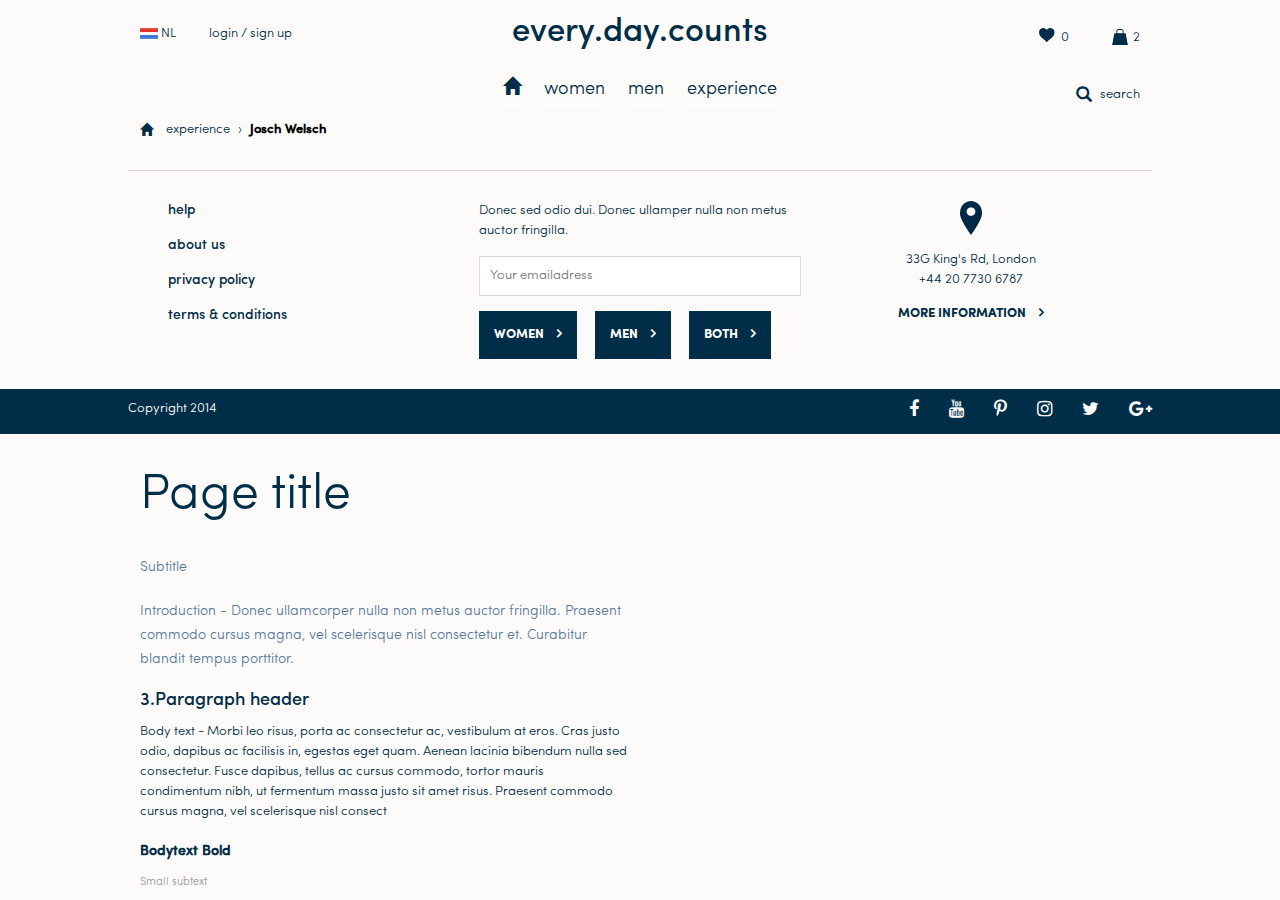
==== index_styleguide.html @ 05bfcff6 "Front End Test" ====
<!DOCTYPE html>
<html lang="en" class="js csstransforms3d">
  <head>
    <meta charset="utf-8">
    <title>Front End Test - Style Guide</title>
    <meta name="description" content="">
    <meta name="keywords" content="">
    <meta name="robots" content="index, follow">
    <meta name="revisit-after" content="1 day">
    <meta name="language" content="sr">
    <meta name="generator" content="N/A">
    <meta property="og:title" content="" />
    <meta property="og:type" content="" />
    <meta property="og:url" content="" />
    <meta property="og:image" content="" />
    <meta property="og:description" content="" />
    <meta name="viewport" content="width=device-width, initial-scale=1.0, maximum-scale=1">
    <link rel="shortcut icon" href="images/favicon.ico" type="image/x-icon">
    <link rel="icon" href="images/favicon.ico" type="image/x-icon">
    <link href="https://maxcdn.bootstrapcdn.com/bootstrap/3.3.6/css/bootstrap.min.css" rel="stylesheet">
    <link rel="stylesheet" href="//maxcdn.bootstrapcdn.com/font-awesome/4.3.0/css/font-awesome.min.css">
    <link href="css/main.css" rel="stylesheet">
    <script src="js/lib/modernizr.custom.js"></script>
    
  </head>
  <body class="styleguide">
  <div id="st-container" class="st-container st-effect-3">
    <div class="st-pusher" id="st-trigger-effects">
      <button class="navbar-toggle collapsed"  data-effect="st-effect-3">
          <span class="icon-bar"></span>
          <span class="icon-bar"></span>
          <span class="icon-bar"></span>
      </button>
       <nav class="st-menu st-effect-3" id="menu-3">
           <div class="menu-search">
               <a href="#"><span class="glyphicon glyphicon-search"></span> search</a>
           </div>
            
            <ul>
                <li><a href="#">home</a></li>
                <li>
                    <a href="#">women <i class="fa fa-angle-down fa-times pull-right"></i></a>
                    <div class="submenu">
                        <ul>
                            <li>
                                <a href="#">all clothing</a>
                            </li>
                            <li>
                                <a href="#">accessoires</a>
                            </li>
                            <li>
                                <a href="#">basics</a>
                            </li>
                            <li>
                                <a href="#">dresses</a>
                            </li>
                            <li>
                                <a href="#">jackets</a>
                            </li>
                            <li>
                                <a href="#">jeans</a>
                            </li>
                            <li>
                                <a href="#">pants</a>
                            </li>
                            <li>
                                <a href="#">shirts</a>
                            </li>
                            <li>
                                <a href="#">skirts</a>
                            </li>
                            <li>
                                <a href="#">sweaters</a>
                            </li>
                        </ul>
                    </div>
                </li>
                <li>
                    <a href="#">men <i class="fa fa-angle-down fa-times pull-right"></i></a>
                    <div class="submenu">
                        <ul>
                            <li>
                                <a href="#">all clothing</a>
                            </li>
                            <li>
                                <a href="#">accessoires</a>
                            </li>
                            <li>
                                <a href="#">basics</a>
                            </li>
                            <li>
                                <a href="#">dresses</a>
                            </li>
                            <li>
                                <a href="#">jackets</a>
                            </li>
                            <li>
                                <a href="#">jeans</a>
                            </li>
                            <li>
                                <a href="#">pants</a>
                            </li>
                            <li>
                                <a href="#">shirts</a>
                            </li>
                            <li>
                                <a href="#">skirts</a>
                            </li>
                            <li>
                                <a href="#">sweaters</a>
                            </li>
                        </ul>
                    </div>
                </li>
                <li><a href="#">experience</a></li>
                <li><a href="#"><span class="glyphicon glyphicon-user"></span> login / sign up</a></li>
                <li><a href="#"><span><img src="img/NL_base.png" alt=""></span> Nederland</a></li>
                <li><a href="#"><span class="glyphicon glyphicon-heart"></span> wishlist: 0</a></li>
                <li><a href="#">help</a></li>
                <li><a href="#">about us</a></li>
                <li><a href="#">privacy policy</a></li>
                <li><a href="#">terms & conditions</a></li>
            </ul>
        </nav>
        <div class="st-content">
            <div class="st-content-inner">
                <div class="container">
                   <header>
                       <div class="row">
                           <div class="col-md-4">
                               <div class="language">
                                   <img src="img/NL_base.png" alt="">
                                   NL

                                   <a href="#" class="login">
                                       login / sign up
                                   </a>
                               </div>

                           </div>
                           <div class="col-md-4">
                               <div class="date">
                                   every.day.counts
                               </div>
                               <nav class="small-menu">
                                   <ul>
                                       <li>
                                           <a href="#"><span class="glyphicon glyphicon-home"></span></a>
                                       </li>
                                       <li><a href="#">women</a></li>
                                       <li><a href="#">men</a></li>
                                       <li><a href="#">experience</a></li>
                                   </ul>
                               </nav>
                           </div>
                           <div class="col-md-4">
                                <div class="favourites">
                                    <a href="#" class="heart">
                                    <svg xmlns="http://www.w3.org/2000/svg" xmlns:xlink="http://www.w3.org/1999/xlink" preserveAspectRatio="xMidYMid" width="16" height="16" viewBox="0 0 16 16">
              <defs>

              </defs>
              <path d="M11.185,-0.010 C9.708,-0.010 8.446,1.084 7.752,1.838 C7.058,1.084 5.799,-0.010 4.322,-0.010 C1.777,-0.010 0.000,1.833 0.000,4.469 C0.000,7.374 2.207,9.252 4.342,11.068 C5.350,11.927 6.393,12.814 7.193,13.798 C7.328,13.962 7.525,14.057 7.732,14.057 L7.773,14.057 C7.981,14.057 8.177,13.962 8.311,13.798 C9.112,12.814 10.155,11.927 11.163,11.069 C13.299,9.253 15.507,7.375 15.507,4.469 C15.507,1.833 13.729,-0.010 11.185,-0.010 Z" class="cls-1"/>
            </svg>
                                    <span>0</span></a>
                                    <a href="#" class="shopping-bag">2</a>
                                    <div class="search">
                                        <a href="#"><span class="glyphicon glyphicon-search"></span> search</a>

                                    </div>
                                </div>

                           </div>
                       </div>
                   </header>
                   <section class="breadcrumb">
                        <a href="#"><span class="glyphicon glyphicon-home"></span></a>
                        <a href="#">experience</a> › <span class="bold">Josch Welsch</span>
                   </section>
                    
                </div>
                <footer>
        
         <div class="container">
             <div class="footer-content">
              <div class="row">
                   <div class="col-md-4">
                        <ul class="footer-links">
                            <li><a href="#">help</a></li>
                            <li><a href="#">about us</a></li>
                            <li><a href="#">privacy policy</a></li>
                            <li><a href="#">terms & conditions</a></li>
                        </ul>
                   </div>
                   <div class="col-md-4">
                        <p>
                            Donec sed odio dui. Donec ullamper nulla 
    non metus auctor fringilla. 
                        </p>
                        <input type="text" class="newsletter" placeholder="Your emailadress">
                        <a href="#" class="btn-blue">women <i class="fa fa-angle-right" aria-hidden="true"></i></a>
                        <a href="#" class="btn-blue">men <i class="fa fa-angle-right" aria-hidden="true"></i></a>
                        <a href="#" class="btn-blue">both <i class="fa fa-angle-right" aria-hidden="true"></i></a>
                   </div>
                   <div class="col-md-4">
                       <div class="address align-center">
                           <img src="img/pin-icon.png" alt="">

                        <p>
                            33G King's Rd, London <br />
    +44 20 7730 6787
                        </p>
                        <a href="#" class="bold-link">
                            more information <i class="fa fa-angle-right" aria-hidden="true"></i>
                        </a>
                        </div>
                   </div>
                  </div>
              </div>
          </div>
          <div class="footer-bottom">
              <div class="container">
                  <div class="footer-bottom-content ">
                     <p class="pull-left">Copyright 2014</p>
                      <ul class="pull-right clearfix">
                          <li><a href="#"><i class="fa fa-facebook" aria-hidden="true"></i></a></li>
                          <li><a href="#"><i class="fa fa-youtube" aria-hidden="true"></i></a></li>
                          <li><a href="#"><i class="fa fa-pinterest-p" aria-hidden="true"></i></a></li>
                          <li><a href="#"><i class="fa fa-instagram" aria-hidden="true"></i></a></li>
                          <li><a href="#"><i class="fa fa-twitter" aria-hidden="true"></i></a></li>
                          <li><a href="#"><i class="fa fa-google-plus"></i></a></li>
                      </ul>
                  </div>
              </div>
          </div>
       </footer>
           <main role="main">
               <div class="container">
                   <section class="main-content" style="width:50%">
                        <h1>Page title</h1>
                        <h2>Subtitle</h2>
                        <h2>
                            Introduction - Donec ullamcorper nulla non metus auctor fringilla. Praesent commodo cursus magna, vel scelerisque nisl consectetur et. Curabitur blandit tempus porttitor. 
                        </h2>
                        <h3>
                            3.Paragraph header
                        </h3>
                        <p>
                            Body text - Morbi leo risus, porta ac consectetur ac, vestibulum at eros. Cras justo odio, dapibus ac facilisis in, egestas eget quam. Aenean lacinia bibendum nulla sed consectetur. Fusce dapibus, tellus ac cursus commodo, tortor mauris condimentum nibh, ut fermentum massa justo sit amet risus. Praesent commodo cursus magna, vel scelerisque nisl consect <br /> <br />
                            <span><strong>Bodytext Bold</strong></span>
                        </p>
                        
                        <p>
                            <span class="small">
                                Small subtext
                            </span>
                        </p>
                    </section>
                    <section class="big-image">
                        <img src="img/Mail-bijlage.png" class="img-responsive" alt="">
                        <a href="#" class="prev"><i class="fa fa-angle-left" aria-hidden="true"></i></a>
                        <a href="#" class="next"><i class="fa fa-angle-right" aria-hidden="true"></i></a>
                    </section>
                    <section class="twoimages clearfix">
                        <a href="#" class="image-box woman">
                            shop woman
                        </a>
                        <a href="#" class="image-box man">
                             shop man
                        </a>
                        <div class="clear"></div>
                    </section>
                    <section class="inputs" style="width:50%;">
                        <div class="field-box">
                            <label for="">Textfield</label>
                            <input type="text" placeholder="">
                        </div>
                         <div class="field-box">
                            <label for="">Error message</label>
                            <input type="text" class="error" placeholder="Input">
                            <span class="error-msg">Error message</span>
                        </div>
                         <div class="field-box">
                            <div class="dropdown-select">
                                <a href="#">
                                    The Netherlands 
                                    <i class="fa fa-angle-down fa-times pull-right"></i>
                                </a>
                                <ul class="dropdown-menu-select">
                                    <li><a href="#">option 1</a></li>
                                    <li><a href="#">option 2</a></li>
                                    <li><a href="#">option 3</a></li>
                                    <li><a href="#">option 4</a></li>
                                </ul>
                            </div>
                        </div>
                        <div class="field-box">
                            <button type="button" class="btn-blue">Button <i class="fa fa-angle-right" aria-hidden="true"></i></a>
                        </div>
                        
                        <div class="field-box">
                            <button type="button" class="btn-blue add-to"><img src="img/shopping-bag-icon-white.png" alt=""> add to bag <i class="fa fa-angle-right" aria-hidden="true"></i></a>
                        </div>
                        
                        <div class="field-box">
                            <button type="button" class="btn-blue add-to"><img src="img/shopping-bag-icon-white.png" alt=""> add to bag <i class="fa fa-angle-right" aria-hidden="true"></i></a>
                        </div>
                        
                        <div class="field-box">
                            <a href="#" class="btn-light">
                                <i class="fa fa-heart" aria-hidden="true"></i>
                            </a>
                            <a href="#" class="btn-light">
                               <i class="fa fa-share-alt" aria-hidden="true"></i>
                            </a>
                        </div>
                        
                         <div class="field-box">
                            <button class="bold-link">
                               button <i class="fa fa-angle-right" aria-hidden="true"></i>
                            </button>
                          
                        </div>
                        <div class="field-box">
                            <button class="text-button">text button</button>
                          
                        </div>
                        
                        <div class="field-box">
                            <div class="dropdown-select-slide">
                                <a href="#">
                                    The Netherlands 
                                    <i class="fa fa-angle-down fa-times"></i>
                                </a>
                                <ul class="dropdown-menu-select">
                                    <li><a href="#">option 1</a></li>
                                    <li><a href="#">option 2</a></li>
                                    <li><a href="#">option 3</a></li>
                                    <li><a href="#">option 4</a></li>
                                </ul>
                            </div>
                        </div>
                        
                    </section>
                    
                    <section class="products">
                        <div class="">
                            <div class="col-md-3">
                                <div class="product">
                                    <figure>
                                        <a href="#">
                                        <center><img class="img-responsive" src="img/woman1.jpg" alt=""></center></a>
                                    </figure>
                                    <div class="title">
                                        <a href="#">White dress-shirt</a>
                                    </div>
                                    <div class="price">
                                        <a href="#">
                                            €30 <i class="fa fa-angle-right" aria-hidden="true"></i>
                                        </a>
                                    </div>
                                    <div class="dots">
                                        <a href="#" class="black"></a>
                                        <a href="#" class="blue"></a>
                                        <a href="#" class="green"></a>
                                        <a href="#">
                                            <span class="glyphicon glyphicon-plus"></span>
                                        </a>
                                    </div>
                                </div>
                            </div>
                            <div class="col-md-3">
                                <div class="product">
                                    <figure>
                                         <a href="#"><center><img class="img-responsive" src="img/woman2.jpg" alt=""></center></a>
                                    </figure>
                                    <div class="title">
                                         <a href="#">Jacket</a>
                                    </div>
                                    <div class="price">
                                       <span><del>€20</del></span>
                                        <a href="#" class="red-link">
                                             €10 <i class="fa fa-angle-right" aria-hidden="true"></i>
                                        </a>
                                    </div>
                                    <div class="dots">
                                        <a href="#" class="purple"></a>
                                        <a href="#" class="grey"></a>
                                    </div>
                                </div>
                            </div>
                            <div class="col-md-3">
                                <div class="product">
                                    <figure>
                                         <a href="#"><center><img src="img/woman3.jpg" class="img-responsive" alt=""></center></a>
                                    </figure>
                                    <div class="title">
                                        <a href="#"> Cashmere blazer</a>
                                    </div>
                                    <div class="price">
                                        <a href="#">
                                            €55.99
                                        </a>
                                    </div>
                                </div>
                            </div>
                            <div class="col-md-3">
                                <div class="product">
                                    <figure>
                                        <a href="#"> <center><img src="img/woman4.jpg" class="img-responsive" alt=""></center></a>
                                    </figure>
                                    <div class="title">
                                        <a href="#"> Grey shirt</a>
                                    </div>
                                    <div class="price">
                                        <a href="#">
                                            €15
                                        </a>
                                    </div>
                                    <div class="dots">
                                        <a href="#" class="border-dots">
                                            <span class="dark-grey-border"></span>
                                        </a>
                                        <a href="#" class="border-dots">
                                            <span class="dark-grey-border"></span>
                                        </a>
                                    </div>
                                </div>
                            </div>
                        </div>
                    </section>
                    
               </div>
           </main>
            </div>
        </div>
    </div>
  </div>
    <script src="https://ajax.googleapis.com/ajax/libs/jquery/2.1.4/jquery.min.js"></script>
    <script>window.jQuery || document.write('<script src="js/lib/jquery.min.js"><\/script>')</script>
    <script src="https://maxcdn.bootstrapcdn.com/bootstrap/3.3.6/js/bootstrap.min.js"></script>
    <script>window.jQuery || document.write('<script src="js/lib/bootstrap.min.js"><\/script>')</script>
    <script src="js/classie.js"></script>
    <script src="js/sidebarEffects.js"></script>
    <script src="js/main.js"></script>
  </body>
</html>
---- css/main.css ----
/*! normalize.css v3.0.3 | MIT License | github.com/necolas/normalize.css */html{font-family:sans-serif;-ms-text-size-adjust:100%;-webkit-text-size-adjust:100%}body{margin:0}article,aside,details,figcaption,figure,footer,header,hgroup,main,menu,nav,section,summary{display:block}audio,canvas,progress,video{display:inline-block;vertical-align:baseline}audio:not([controls]){display:none;height:0}[hidden],template{display:none}a{background-color:transparent}a:active,a:hover,a:focus{outline:0;text-decoration:none}abbr[title]{border-bottom:1px dotted}b,strong{font-weight:bold}dfn{font-style:italic}h1{font-size:2em;margin:0.67em 0}mark{background:#ff0;color:#000}small{font-size:80%}sub,sup{font-size:75%;line-height:0;position:relative;vertical-align:baseline}sup{top:-0.5em}sub{bottom:-0.25em}img{border:0}svg:not(:root){overflow:hidden}figure{margin:1em 40px}hr{box-sizing:content-box;height:0}pre{overflow:auto}code,kbd,pre,samp{font-family:monospace, monospace;font-size:1em}button,input,optgroup,select,textarea{color:inherit;font:inherit;margin:0}button{overflow:visible}button,select{text-transform:none}button,html input[type="button"],input[type="reset"],input[type="submit"]{-webkit-appearance:button;cursor:pointer}button[disabled],html input[disabled]{cursor:default}button::-moz-focus-inner,input::-moz-focus-inner{border:0;padding:0}input{line-height:normal}input[type="checkbox"],input[type="radio"]{box-sizing:border-box;padding:0}input[type="number"]::-webkit-inner-spin-button,input[type="number"]::-webkit-outer-spin-button{height:auto}input[type="search"]{-webkit-appearance:textfield;box-sizing:content-box}input[type="search"]::-webkit-search-cancel-button,input[type="search"]::-webkit-search-decoration{-webkit-appearance:none}fieldset{border:1px solid #c0c0c0;margin:0 2px;padding:0.35em 0.625em 0.75em}legend{border:0;padding:0}textarea{overflow:auto}optgroup{font-weight:bold}table{border-collapse:collapse;border-spacing:0}td,th{padding:0}ul,ol{list-style:none;margin:0;padding:0}.align-center{text-align:center}b,strong,.bold{font-weight:bold !important}.col-xs-1,.col-sm-1,.col-md-1,.col-lg-1,.col-xs-2,.col-sm-2,.col-md-2,.col-lg-2,.col-xs-3,.col-sm-3,.col-md-3,.col-lg-3,.col-xs-4,.col-sm-4,.col-md-4,.col-lg-4,.col-xs-5,.col-sm-5,.col-md-5,.col-lg-5,.col-xs-6,.col-sm-6,.col-md-6,.col-lg-6,.col-xs-7,.col-sm-7,.col-md-7,.col-lg-7,.col-xs-8,.col-sm-8,.col-md-8,.col-lg-8,.col-xs-9,.col-sm-9,.col-md-9,.col-lg-9,.col-xs-10,.col-sm-10,.col-md-10,.col-lg-10,.col-xs-11,.col-sm-11,.col-md-11,.col-lg-11,.col-xs-12,.col-sm-12,.col-md-12,.col-lg-12{padding-right:5px;padding-left:5px}.row{margin-left:-5px;margin-right:-5px}.block{display:block}input:focus,select:focus,textarea:focus,button:focus{outline:none}@font-face{font-family:'SofiaProRegular';font-weight:normal;src:url("../fonts/Mostardesign-SofiaProRegular.otf") format("opentype")}@font-face{font-family:'SofiaProBold';font-weight:bold;src:url("../fonts/Mostardesign-SofiaProBold.otf") format("opentype")}@font-face{font-family:'SofiaProLight';font-weight:300;src:url("../fonts/Mostardesign-SofiaProLight.otf") format("opentype")}@font-face{font-family:'SofiaProMedium';font-weight:500;src:url("../fonts/Mostardesign-SofiaProMedium.otf") format("opentype")}.btn-style,.btn-blue{background:#002d47;color:#fff;padding:15px;font-size:13px;text-transform:uppercase;font-family:"SofiaProBold";display:inline-block;-webkit-transition:all 0.2s ease;-moz-transition:all 0.2s ease;-o-transition:all 0.2s ease;transition:all 0.2s ease;border:none}.btn-style:hover,.btn-blue:hover,.btn-style:focus,.btn-blue:focus,.btn-style:active,.btn-blue:active{background-color:#001d2d;color:#fff;-webkit-transition:all 0.2s ease;-moz-transition:all 0.2s ease;-o-transition:all 0.2s ease;transition:all 0.2s ease}.btn-style i,.btn-blue i{font-weight:bold;font-size:14px;margin-left:10px}.btn-style img,.btn-blue img{position:relative;top:-2px;margin-right:10px}.red{color:#e6535d !important}.btn-light{width:50px;height:50px;text-align:center;line-height:50px;color:#fff;background:#58799d;display:inline-block;-webkit-transition:all 0.2s ease;-moz-transition:all 0.2s ease;-o-transition:all 0.2s ease;transition:all 0.2s ease}.btn-light:hover{background:#3d546e;-webkit-transition:all 0.2s ease;-moz-transition:all 0.2s ease;-o-transition:all 0.2s ease;transition:all 0.2s ease}.btn-light:hover i{color:#fff}.btn-light:active,.btn-light:focus{color:#8aa1bb}.btn-light:active i,.btn-light:focus i{color:#8aa1bb}.btn-light i{font-size:15px;color:#fff}.add-to{width:200px}.container{max-width:1024px;padding:0;width:100%}.bold-link{color:#002d47;font-size:13px;text-transform:uppercase;font-family:"SofiaProBold";display:inline-block;-webkit-transition:all 0.2s ease;-moz-transition:all 0.2s ease;-o-transition:all 0.2s ease;transition:all 0.2s ease;border:none;background:none}.bold-link:hover,.bold-link:focus,.bold-link:active{color:#001d2d;-webkit-transition:all 0.2s ease;-moz-transition:all 0.2s ease;-o-transition:all 0.2s ease;transition:all 0.2s ease}.bold-link:hover i,.bold-link:focus i,.bold-link:active i{color:#001d2d}.bold-link i{font-weight:bold;font-size:14px;margin-left:10px}.red-link{color:#e6535d;padding:15px;font-size:13px;text-transform:uppercase;font-family:"SofiaProBold";display:inline-block;-webkit-transition:all 0.2s ease;-moz-transition:all 0.2s ease;-o-transition:all 0.2s ease;transition:all 0.2s ease;border:none;background:none}.red-link:hover,.red-link:focus,.red-link:active{color:#e6535d;-webkit-transition:all 0.2s ease;-moz-transition:all 0.2s ease;-o-transition:all 0.2s ease;transition:all 0.2s ease}.red-link:hover i,.red-link:focus i,.red-link:active i{color:#001d2d}.red-link i{font-weight:bold;font-size:14px;margin-left:10px;color:#e6535d}.text-button{background:none;border:none;color:#999;font-family:"SofiaProMedium";border-bottom:1px solid #dddad6;padding:0;-webkit-transition:all 0.2s ease;-moz-transition:all 0.2s ease;-o-transition:all 0.2s ease;transition:all 0.2s ease}.text-button:hover,.text-button:focus,.text-button:active{color:#666;border-bottom:1px solid #b1b0af;-webkit-transition:all 0.2s ease;-moz-transition:all 0.2s ease;-o-transition:all 0.2s ease;transition:all 0.2s ease}.clear{clear:both}.btn-blue{margin-right:15px}.hover,header .language a:hover,header .favourites .heart:hover span,header .favourites .shopping-bag:hover span,header .favourites .search a:hover,.breadcrumb a:hover,footer .footer-content .footer-links li a:hover,.bold{color:#000;font-family:'SofiaProMedium'}label{font-family:'SofiaProMedium';color:#002d47;font-size:14px}input{height:40px;border:1px solid #dddad6;font-family:'SofiaProLight';display:block;width:100%;padding:0 10px;color:#002d47;font-size:13px}input:focus{border:1px solid #b6b6b6}input.error{border:1px solid #e6535d}.error-msg{color:#e6535d;margin-top:3px;display:inline-block}a{color:#002d47}a:hover{color:#000}a:hover span{color:#000}body{font-family:'SofiaProLight';color:#002d47;font-size:13px;background:#fcfbf9}hr{border-bottom:1px solid #dddad6;padding:25px 0}header{padding:25px 12px;height:110px;position:relative}header .header-content .one-third{width:33%;float:left}header .language a{margin-left:30px}header .date{font-family:'SofiaProMedium';font-size:33px;text-align:center;margin-top:-16px;cursor:pointer}header .small-menu{width:100%;display:block;text-align:center;margin-top:10px}header .small-menu ul{width:100%}header .small-menu ul li{display:inline-block;margin:0 20px 0 0}header .small-menu ul li a{display:block;font-size:18px;border-bottom:2px solid #fff}header .small-menu ul li a:hover{font-family:'SofiaProMedium';border-bottom:2px solid #002d47}header .small-menu ul li:last-child{margin-right:0}header .small-menu ul li .dropdown-nav{position:absolute;width:calc(100% - 24px);left:12px;z-index:9;top:90px;padding-top:20px;display:none}header .small-menu ul li .dropdown-nav .dropdown-submenu{padding-left:15px}header .small-menu ul li .dropdown-nav h3{text-align:left;margin:0 0 30px 0}header .small-menu ul li .dropdown-nav ul li{display:block;margin:0;text-align:left}header .small-menu ul li .dropdown-nav ul li a{font-size:14px;padding:3px 0;border:none}header .small-menu ul li .dropdown-nav ul li a:hover{border:none}header .small-menu ul li .dropdown-nav ul.half-width{width:50%}header .small-menu ul li .dropdown-nav .dropdown-content{background:#fff;padding:25px 20px;height:285px;border-top:1px solid #dddad6}header .small-menu ul li .dropdown-nav .dropdown-content.only.bottom .arrow{right:474px;top:10px}header .small-menu ul li:hover .dropdown-nav{display:block}header .small-menu ul li:nth-child(2) .dropdown-nav .dropdown-content.only.bottom .arrow{right:545px}header .small-menu ul li:nth-child(4) .dropdown-nav .dropdown-content.only.bottom .arrow{right:390px}header .favourites{text-align:right}header .favourites .heart{margin-right:40px;display:inline-block;fill:#002d47;fill-rule:evenodd}header .favourites .heart svg{position:relative;top:3px}header .favourites .heart:hover{fill:#000}header .favourites .heart span{margin-left:3px}header .favourites .shopping-bag{display:inline-block;height:16px;padding-left:21px;background:url("../img/shopping-bag-icon.png") no-repeat 0 0}header .favourites .shopping-bag:hover{background:url("../img/shopping-bag-icon.png") no-repeat 0 -16px}header .favourites .shopping-bag span{position:relative;top:-3px;margin-left:1px}header .favourites .search{margin-top:25px}header .favourites .search span{font-size:16px;position:relative;top:4px;margin-right:5px}.search-box{border-top:1px solid #dddad6;border-bottom:1px solid #dddad6;height:50px;position:relative;display:none}.search-box input{height:48px;border:none;background:#fcfbf9;text-align:center;width:83%;float:left;font-family:"SofiaProMedium";font-size:18px}.search-box .btn-blue{float:left}.only>.arrow,.only>.arrow:after{position:absolute;display:block;width:0;height:0;border-color:transparent;border-style:solid}.only>.arrow{border-width:11px}.only>.arrow:after{content:"";border-width:10px}.only.bottom>.arrow{top:-11px;right:22px;margin-left:-11px;border-top-width:0;border-bottom-color:#999;border-bottom-color:rgba(0,0,0,0.25)}.only.bottom>.arrow:after{top:1px;margin-left:-10px;content:" ";border-top-width:0;border-bottom-color:#fff}.search-box-suggestions{padding:20px 0;width:83%;background:#fcfbf9;text-align:center;font-family:"SofiaProMedium";border-bottom:1px solid #dddad6;position:relative;display:none}.search-box-suggestions ul li a{font-size:14px;padding:3px 0;display:block}.search-box-suggestions ul li a span{color:#58799d}.free-delivery{height:65px;border-top:1px solid #dddad6;border-bottom:1px solid #dddad6;line-height:65px;font-family:"SofiaProMedium";font-size:25px;text-align:center}.breadcrumb{background:none;padding:10px 0}.breadcrumb a{padding:0 5px}.breadcrumb a:first-child{padding-left:0px}.breadcrumb a span{top:3px}.breadcrumb .bold{margin-left:5px}footer .footer-content{padding:30px 20px;border-top:1px solid #dddad6}footer .footer-content .footer-links{margin-left:20px}footer .footer-content .footer-links li a{color:#002d47;font-family:"SofiaProMedium";font-size:14px;padding-bottom:15px;display:block}footer .footer-content .newsletter{margin:15px 0}footer .footer-content .newsletter input{color:#999}footer .footer-content .address p{margin:15px 0}footer .footer-bottom{background:#002d47;color:#fff;height:45px;line-height:45px;padding:0 40px}footer .footer-bottom .footer-bottom-content{color:#fff}footer .footer-bottom .footer-bottom-content p{margin:10px 0 0 0;color:#fff}footer .footer-bottom .footer-bottom-content ul li{float:left;margin:0 15px}footer .footer-bottom .footer-bottom-content ul li a{color:#fff}footer .footer-bottom .footer-bottom-content ul li a i{font-size:18px}footer .footer-bottom .footer-bottom-content ul li a:hover{color:#58799d}footer .footer-bottom .footer-bottom-content ul li:last-child{margin-right:0}html,body,.st-container,.st-pusher,.st-content{height:100%}.st-content{overflow-y:scroll}.st-content,.st-content-inner{position:relative}.st-container{position:relative;overflow:hidden}.st-pusher{position:relative;left:0;z-index:99;height:100%;perspective:1000px;-webkit-transition:-webkit-transform 0.5s;transition:transform 0.5s}.st-pusher::after{position:absolute;top:0;right:0;width:0;height:0;content:'';opacity:0;-webkit-transition:opacity 0.5s, width 0.1s 0.5s, height 0.1s 0.5s;transition:opacity 0.5s, width 0.1s 0.5s, height 0.1s 0.5s}.st-menu-open .st-pusher::after{width:100%;height:100%;opacity:1;-webkit-transition:opacity 0.5s;transition:opacity 0.5s}.st-menu{position:absolute;top:0;left:0;z-index:100;visibility:hidden;width:300px;height:100%;-webkit-transition:all 0.5s;transition:all 0.5s;background:#fcfbf9}.st-menu::after{position:absolute;top:0;right:0;width:100%;height:100%;background:rgba(0,0,0,0.2);content:'';opacity:1;-webkit-transition:opacity 0.5s;transition:opacity 0.5s}.st-menu-open .st-menu::after{width:0;height:0;opacity:0;-webkit-transition:opacity 0.5s, width 0.1s 0.5s, height 0.1s 0.5s;transition:opacity 0.5s, width 0.1s 0.5s, height 0.1s 0.5s}.st-menu ul{margin:0;padding:0;list-style:none}.st-menu h2{margin:0;padding:1em;color:rgba(0,0,0,0.4);text-shadow:0 0 1px rgba(0,0,0,0.1);font-weight:300;font-size:2em}.navbar-toggle{margin-right:0;margin-left:10px;float:none;margin-top:0;top:10px}.navbar-toggle .icon-bar{background:#002d47}.st-menu{border:1px solid #dddad6;overflow-y:auto}.st-menu .menu-search a{display:block;padding:15px;color:#002d47;font-size:14px;border-bottom:1px solid #dddad6}.st-menu .menu-search a i{font-size:18px}.st-menu .menu-search a span{width:18px;margin-right:10px}.st-menu ul li a{display:block;padding:15px;color:#002d47;font-size:14px;border-bottom:1px solid #dddad6}.st-menu ul li a:hover{color:#000}.st-menu ul li span{margin-right:10px;width:18px}.st-menu ul li span.glyphicon{position:relative;top:3px}.st-menu ul li i{font-size:18px}.st-menu ul li .submenu{display:none}.st-menu ul li .submenu ul li a{background:#fff}.st-effect-3.st-menu-open .st-pusher{-webkit-transform:translate3d(300px, 0, 0);transform:translate3d(300px, 0, 0)}.st-effect-3.st-menu{-webkit-transform:translate3d(-100%, 0, 0);transform:translate3d(-100%, 0, 0)}.st-effect-3.st-menu-open .st-effect-3.st-menu{visibility:visible;-webkit-transition:-webkit-transform 0.5s;transition:transform 0.5s}.st-effect-3.st-menu::after{display:none}.no-csstransforms3d .st-pusher,.no-js .st-pusher{padding-left:235px}.big-image{position:relative}.big-image .prev,.big-image .next{width:34px;height:50px;line-height:50px;background:#002d47;position:absolute;top:50%;margin-top:-25px;display:block;text-align:center;opacity:0;filter:alpha(opacity=0);-webkit-transition:opacity 0.4s ease-in-out;-moz-transition:opacity 0.4s ease-in-out;-o-transition:opacity 0.4s ease-in-out;transition:opacity 0.4s ease-in-out}.big-image .prev i,.big-image .next i{font-size:16px;color:#fff}.big-image .prev{left:0}.big-image .next{right:0}.big-image:hover .prev,.big-image:hover .next{opacity:1.0;filter:alpha(opacity=100);-webkit-transition:opacity 0.4s ease-in-out;-moz-transition:opacity 0.4s ease-in-out;-o-transition:opacity 0.4s ease-in-out;transition:opacity 0.4s ease-in-out}.last{margin-right:0}.twoimages .image-box{width:50%;float:left;height:500px;text-align:center;line-height:500px;display:block;font-family:"SofiaProMedium";color:#fff;font-size:50px}.twoimages .image-box span{color:#fff}.twoimages .image-box.woman{background-image:url(../img/woman.png);background-color:#d2d7d9;background-position:center bottom;background-repeat:no-repeat}.twoimages .image-box.woman:hover{background-color:#b6bec2}.twoimages .image-box.man{background-image:url(../img/man.png);background-color:#d2d7d9;background-position:center bottom;background-repeat:no-repeat}.twoimages .image-box.man:hover{background-color:#b6bec2}.inputs{padding-bottom:50px}.inputs .field-box{margin-bottom:20px}.circle{width:40px;height:40px;-moz-border-radius:20px;-webkit-border-radius:20px;-ms-border-radius:20px;border-radius:20px;border:1px solid #dddad6;background:#fff;text-align:center;vertical-align:middle;color:#002d47;line-height:40px;font-family:'SofiaProMedium';font-size:14px}.black-circle{width:20px;height:20px;-moz-border-radius:20px;-webkit-border-radius:20px;-ms-border-radius:20px;border-radius:20px;border:1px solid #dddad6;background:#000;display:inline-block;margin-top:9px}.dropdown-select{position:relative}.dropdown-select a{height:40px;border:1px solid #dddad6;font-family:'SofiaProLight';display:block;width:100%;padding:0 10px;color:#002d47;font-size:13px;background:#fff;line-height:40px}.dropdown-select a i{margin-top:10px;font-size:18px}.dropdown-select .dropdown-menu-select{position:absolute;top:100%;left:0;z-index:1000;display:none;padding:5px 0;text-align:left;list-style:none;background-color:#fff;width:100%;border:1px solid #dddad6;border-top:none}.dropdown-select .dropdown-menu-select li a{border:none;height:25px;line-height:25px}.dropdown-select .dropdown-menu-select:hover li a{color:#999}.dropdown-select .dropdown-menu-select:hover li a:hover,.dropdown-select .dropdown-menu-select:hover li a:active{color:#002d47;font-family:'SofiaProMedium'}.dropdown-select:hover .dropdown-menu-select{display:block}.dropdown-select-slide{position:relative}.dropdown-select-slide a{height:40px;font-family:'SofiaProBold';display:block;width:100%;color:#002d47;font-size:13px;line-height:40px;text-transform:uppercase}.dropdown-select-slide a i{font-size:18px;font-weight:bold;margin-left:5px;position:relative;top:1px}.dropdown-select-slide .dropdown-menu-select{position:absolute;top:100%;left:0;z-index:1000;min-width:160px;padding:5px 20px;text-align:left;list-style:none;background-color:#fff;width:100%;display:none;border:1px solid #dddad6}.dropdown-select-slide .dropdown-menu-select li a{border:none;height:30px;line-height:30px;font-family:'SofiaProLight';text-transform:none}.dropdown-select-slide .dropdown-menu-select:hover li a{color:#999}.dropdown-select-slide .dropdown-menu-select:hover li a:hover,.dropdown-select-slide .dropdown-menu-select:hover li a:active{color:#002d47;font-family:'SofiaProMedium'}.products .product figure{margin:0;padding:0;height:393px}.products .product .title{color:#002d47;text-align:center;margin-top:25px}.products .product .price{text-align:center;margin-top:10px}.products .product .price a{font-size:18px;padding:0;color:#002d47;font-family:'SofiaProMedium'}.products .product .price a i{font-size:15px;margin-left:2px;position:relative;top:-1px;font-weight:bold}.products .product .price a.red-link{color:#e6535d}.products .product .price a.red-link:hover i{color:#e6535d}.products .product .price del{font-size:14px}.products .product .dots{text-align:center;margin-top:15px}.products .product .dots a{margin:0 3px;font-size:9px}.products .product .dots a .glyphicon{position:relative;top:-1px;font-size:7px}.products .product .dots a.border-dots{border:1px solid #fff;padding:1px;-moz-border-radius:50%;-webkit-border-radius:50%;-ms-border-radius:50%;border-radius:50%;width:13px;height:13px;text-align:center;display:inline-block}.products .product .dots a.border-dots:hover{border:1px solid #002d47}.products .product .dots a.border-dots:hover .dark-grey-border{background:#7c756e}.products .product .dots .black,.products .product .dots .green,.products .product .dots .blue,.products .product .dots .purple,.products .product .dots .grey{width:9px;height:9px;-moz-border-radius:50%;-webkit-border-radius:50%;-ms-border-radius:50%;border-radius:50%;display:inline-block}.products .product .dots .dark-grey-border{width:9px;height:9px;-moz-border-radius:50%;-webkit-border-radius:50%;-ms-border-radius:50%;border-radius:50%;display:inline-block;background:#90878c;vertical-align:top}.products .product .dots .black{background:#000}.products .product .dots .blue{background:#4082a7}.products .product .dots .green{background:#6baf6b}.products .product .dots .purple{background:#5a6ba3}.products .product .dots .grey{background:#c0b6ac}.latest-product{padding-bottom:25px}.latest-product .one-product{float:left;width:50%}.latest-product .one-product figure{width:50%;float:left;margin:0;padding:0;height:250px}.latest-product .one-product figure a{width:100%;height:250px;display:table-cell;vertical-align:middle}.latest-product .one-product .description{width:50%;float:left;padding:25px 0 0 20px}.latest-product .one-product .description p{margin:20px 0}.mobile-search{border-top:1px solid #dddad6;padding:10px 0}.mobile-search .half{width:50%;float:left;border-right:1px solid #dddad6;padding:0 12px}.mobile-search .half:last-child{border:none}.mobile-search .half a{display:block;font-size:14px}.mobile-search .half a span,.mobile-search .half a img{margin-right:10px}.mobile-search .half a span{font-size:18px;top:3px}.close-box{position:absolute;top:20px;right:12px;border:none}.close-box:hover{border:none !important}.shopping-cart-wrapper{border-bottom:1px solid #dddad6;padding:20px 12px;position:relative;display:none}.shopping-cart-wrapper .shopping-cart-content .shopping-row{padding:20px 0;border-bottom:1px solid #dddad6}.shopping-cart-wrapper .shopping-cart-content .shopping-row .left-section{width:calc(100% - 405px);float:left}.shopping-cart-wrapper .shopping-cart-content .shopping-row .left-section .img-product{float:left;width:65px}.shopping-cart-wrapper .shopping-cart-content .shopping-row .left-section .product-description{float:left;margin-left:20px;width:150px}.shopping-cart-wrapper .shopping-cart-content .shopping-row .right-section{width:405px;float:right}.shopping-cart-wrapper .shopping-cart-content .shopping-row .right-section .btn-blue{margin-right:0}.shopping-cart-wrapper .shopping-cart-content .shopping-row .right-section.product-info>div{width:65px;float:left;margin-right:48px}.shopping-cart-wrapper .shopping-cart-content .shopping-row .right-section.product-info>div:last-child{margin-right:0}.shopping-cart-wrapper .shopping-cart-content .shopping-row .right-section.product-info .price{font-size:14px;font-family:'SofiaProMedium'}.shopping-cart-wrapper .shopping-cart-content .shopping-row .right-section.product-info .price span{display:inline-block;margin-top:10px}.shopping-cart-wrapper .shopping-cart-content .shopping-row .right-section.checkout span{margin-top:15px}.shopping-cart-wrapper .shopping-cart-content .shopping-row .right-section.checkout img{margin-top:15px;margin-left:25px}.shopping-cart-wrapper .shopping-cart-content .shopping-row .right-section.total-order p{font-family:'SofiaProMedium';font-size:14px;margin-bottom:10px}.shopping-cart-wrapper .shopping-cart-content .shopping-row .right-section.total-order p span{float:right}.shopping-cart-wrapper .shopping-cart-content .shopping-row .right-section.total-order h3{margin-top:20px}.shopping-cart-wrapper .shopping-cart-content .shopping-row .right-section.total-order h3 span{float:right}.ml-20{margin-left:20px}h1{color:#002d47;font-size:50px}h2{color:#58799d;font-size:14px;line-height:24px}p{font-size:13px;color:#002d47;line-height:20px}.small{color:#999999;font-size:11px;font-family:'SofiaProLight'}h3{font-family:'SofiaProMedium';color:#002d47;font-size:18px}.bold-text,strong{color:#002d47;font-size:14px;font-family:'SofiaProMedium'}.styleguide .breadcrumb{background:none;padding:10px 12px}.styleguide .main-content{padding:0 12px}.styleguide .inputs{padding:30px 12px}.styleguide header .small-menu{margin-top:20px}.styleguide header .favourites .search{margin-top:35px}@media screen and (min-width: 768px) and (max-width: 991px){.latest-product .one-product figure{height:auto}.latest-product .one-product figure a{height:190px}.latest-product .one-product h3{font-size:17px;margin-top:0}header .small-menu ul li .dropdown-nav .dropdown-content.only.bottom .arrow{right:343px}header .small-menu ul li:nth-child(2) .dropdown-nav .dropdown-content.only.bottom .arrow{right:413px}header .small-menu ul li:nth-child(4) .dropdown-nav .dropdown-content.only.bottom .arrow{right:255px}}@media screen and (max-width: 767px){header{padding:15px 12px;height:50px}header .date{font-size:20px;margin-top:-7px}.navbar-toggle{margin:0;top:-7px;padding:9px 0}}@media screen and (max-width: 600px){.twoimages .image-box{height:160px;line-height:normal;font-size:25px;padding-top:50px}.twoimages .image-box span{display:block;color:#fff}.twoimages .image-box span:hover{color:#fff}.twoimages .image-box.woman{background-image:url(../img/woman.png);background-color:#d2d7d9;background-position:center top;background-repeat:no-repeat;background-size:cover}.twoimages .image-box.man{background-image:url(../img/man.png);background-color:#d2d7d9;background-position:center top;background-repeat:no-repeat;background-size:cover}.free-delivery{font-size:18px}.latest-product .one-product{width:100%;float:none}.latest-product .one-product:first-child{margin-bottom:40px}.latest-product .one-product figure,.latest-product .one-product .description{height:auto;width:100%;float:none}.latest-product .one-product figure a,.latest-product .one-product .description a{height:auto;display:block;width:100%}.latest-product .one-product figure a img,.latest-product .one-product .description a img{margin:0 auto}.latest-product .one-product h3{font-size:17px;margin-top:0}footer .footer-content{padding:30px 10px}footer .footer-content .btn-blue{margin-right:10px}footer .footer-content .btn-blue:last-child{margin-right:0}footer .footer-bottom{padding:20px 0;line-height:normal;height:auto}footer .footer-bottom .footer-bottom-content{text-align:center}footer .footer-bottom .footer-bottom-content ul,footer .footer-bottom .footer-bottom-content p{float:none !important}footer .footer-bottom .footer-bottom-content ul li{display:inline-block;float:none}}@media screen and (max-width: 325px){.container{width:309px}}
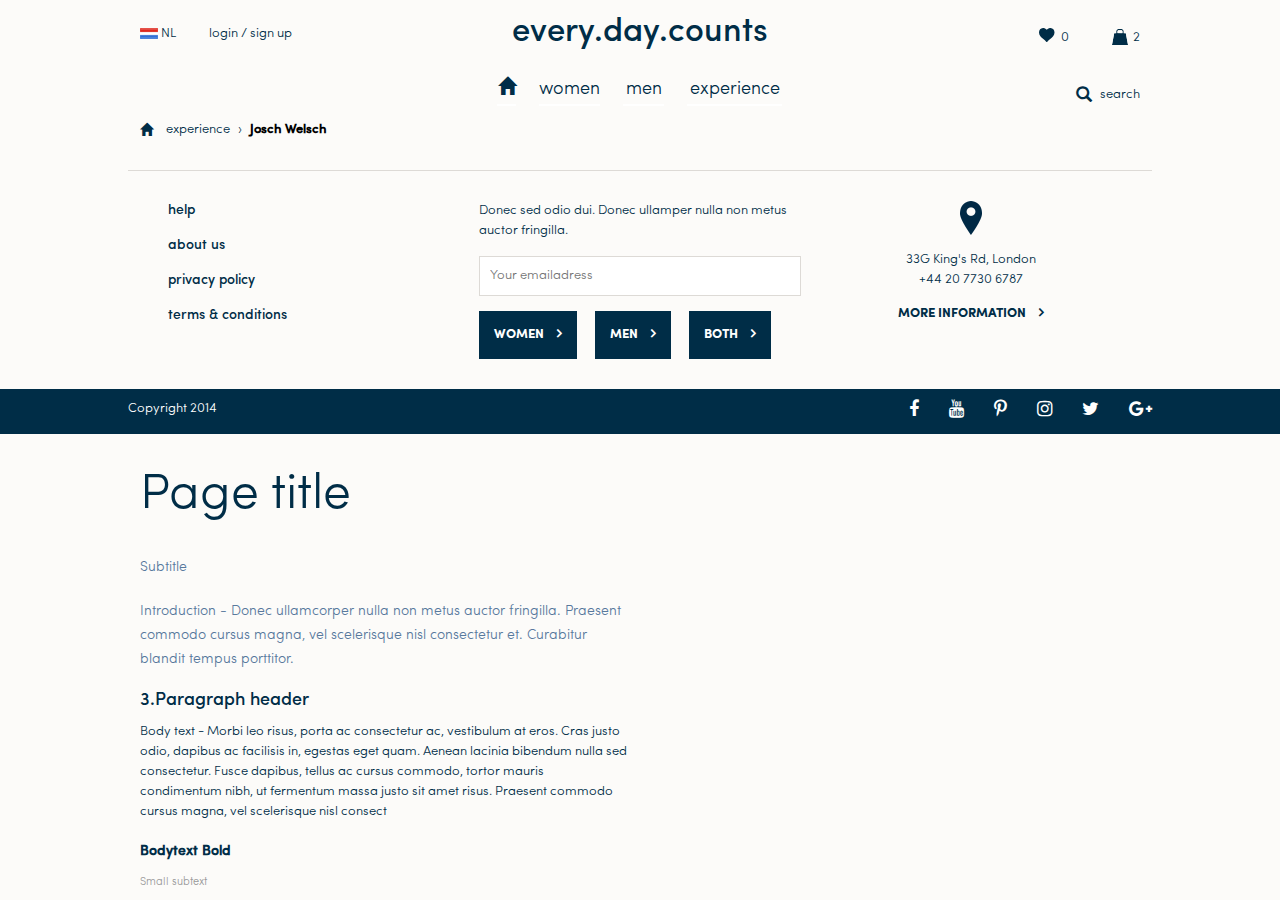
==== commit fd78a2db: "Add files via upload" ====
--- a/index_styleguide.html
+++ b/index_styleguide.html
@@ -15,13 +15,11 @@
     <meta property="og:image" content="" />
     <meta property="og:description" content="" />
     <meta name="viewport" content="width=device-width, initial-scale=1.0, maximum-scale=1">
-    <link rel="shortcut icon" href="images/favicon.ico" type="image/x-icon">
-    <link rel="icon" href="images/favicon.ico" type="image/x-icon">
     <link href="https://maxcdn.bootstrapcdn.com/bootstrap/3.3.6/css/bootstrap.min.css" rel="stylesheet">
     <link rel="stylesheet" href="//maxcdn.bootstrapcdn.com/font-awesome/4.3.0/css/font-awesome.min.css">
     <link href="css/main.css" rel="stylesheet">
     <script src="js/lib/modernizr.custom.js"></script>
-    
+
   </head>
   <body class="styleguide">
   <div id="st-container" class="st-container st-effect-3">
@@ -35,7 +33,7 @@
            <div class="menu-search">
                <a href="#"><span class="glyphicon glyphicon-search"></span> search</a>
            </div>
-            
+
             <ul>
                 <li><a href="#">home</a></li>
                 <li>
@@ -144,12 +142,12 @@
                                </div>
                                <nav class="small-menu">
                                    <ul>
-                                       <li>
+                                       <li class="home">
                                            <a href="#"><span class="glyphicon glyphicon-home"></span></a>
                                        </li>
-                                       <li><a href="#">women</a></li>
-                                       <li><a href="#">men</a></li>
-                                       <li><a href="#">experience</a></li>
+                                       <li class="women"><a href="#">women</a></li>
+                                       <li class="men"><a href="#">men</a></li>
+                                       <li class="experience"><a href="#">experience</a></li>
                                    </ul>
                                </nav>
                            </div>
@@ -177,10 +175,10 @@
                         <a href="#"><span class="glyphicon glyphicon-home"></span></a>
                         <a href="#">experience</a> › <span class="bold">Josch Welsch</span>
                    </section>
-                    
+
                 </div>
                 <footer>
-        
+
          <div class="container">
              <div class="footer-content">
               <div class="row">
@@ -194,8 +192,8 @@
                    </div>
                    <div class="col-md-4">
                         <p>
-                            Donec sed odio dui. Donec ullamper nulla 
-    non metus auctor fringilla. 
+                            Donec sed odio dui. Donec ullamper nulla
+    non metus auctor fringilla.
                         </p>
                         <input type="text" class="newsletter" placeholder="Your emailadress">
                         <a href="#" class="btn-blue">women <i class="fa fa-angle-right" aria-hidden="true"></i></a>
@@ -240,7 +238,7 @@
                         <h1>Page title</h1>
                         <h2>Subtitle</h2>
                         <h2>
-                            Introduction - Donec ullamcorper nulla non metus auctor fringilla. Praesent commodo cursus magna, vel scelerisque nisl consectetur et. Curabitur blandit tempus porttitor. 
+                            Introduction - Donec ullamcorper nulla non metus auctor fringilla. Praesent commodo cursus magna, vel scelerisque nisl consectetur et. Curabitur blandit tempus porttitor.
                         </h2>
                         <h3>
                             3.Paragraph header
@@ -249,7 +247,7 @@
                             Body text - Morbi leo risus, porta ac consectetur ac, vestibulum at eros. Cras justo odio, dapibus ac facilisis in, egestas eget quam. Aenean lacinia bibendum nulla sed consectetur. Fusce dapibus, tellus ac cursus commodo, tortor mauris condimentum nibh, ut fermentum massa justo sit amet risus. Praesent commodo cursus magna, vel scelerisque nisl consect <br /> <br />
                             <span><strong>Bodytext Bold</strong></span>
                         </p>
-                        
+
                         <p>
                             <span class="small">
                                 Small subtext
@@ -283,7 +281,7 @@
                          <div class="field-box">
                             <div class="dropdown-select">
                                 <a href="#">
-                                    The Netherlands 
+                                    The Netherlands
                                     <i class="fa fa-angle-down fa-times pull-right"></i>
                                 </a>
                                 <ul class="dropdown-menu-select">
@@ -297,15 +295,15 @@
                         <div class="field-box">
                             <button type="button" class="btn-blue">Button <i class="fa fa-angle-right" aria-hidden="true"></i></a>
                         </div>
-                        
+
                         <div class="field-box">
                             <button type="button" class="btn-blue add-to"><img src="img/shopping-bag-icon-white.png" alt=""> add to bag <i class="fa fa-angle-right" aria-hidden="true"></i></a>
                         </div>
-                        
+
                         <div class="field-box">
                             <button type="button" class="btn-blue add-to"><img src="img/shopping-bag-icon-white.png" alt=""> add to bag <i class="fa fa-angle-right" aria-hidden="true"></i></a>
                         </div>
-                        
+
                         <div class="field-box">
                             <a href="#" class="btn-light">
                                 <i class="fa fa-heart" aria-hidden="true"></i>
@@ -314,22 +312,22 @@
                                <i class="fa fa-share-alt" aria-hidden="true"></i>
                             </a>
                         </div>
-                        
+
                          <div class="field-box">
                             <button class="bold-link">
                                button <i class="fa fa-angle-right" aria-hidden="true"></i>
                             </button>
-                          
+
                         </div>
                         <div class="field-box">
                             <button class="text-button">text button</button>
-                          
-                        </div>
-                        
+
+                        </div>
+
                         <div class="field-box">
                             <div class="dropdown-select-slide">
                                 <a href="#">
-                                    The Netherlands 
+                                    The Netherlands
                                     <i class="fa fa-angle-down fa-times"></i>
                                 </a>
                                 <ul class="dropdown-menu-select">
@@ -340,9 +338,9 @@
                                 </ul>
                             </div>
                         </div>
-                        
+
                     </section>
-                    
+
                     <section class="products">
                         <div class="">
                             <div class="col-md-3">
@@ -429,7 +427,7 @@
                             </div>
                         </div>
                     </section>
-                    
+
                </div>
            </main>
             </div>
@@ -444,4 +442,4 @@
     <script src="js/sidebarEffects.js"></script>
     <script src="js/main.js"></script>
   </body>
-</html>+</html>
--- a/css/main.css
+++ b/css/main.css
@@ -1 +1 @@
-/*! normalize.css v3.0.3 | MIT License | github.com/necolas/normalize.css */html{font-family:sans-serif;-ms-text-size-adjust:100%;-webkit-text-size-adjust:100%}body{margin:0}article,aside,details,figcaption,figure,footer,header,hgroup,main,menu,nav,section,summary{display:block}audio,canvas,progress,video{display:inline-block;vertical-align:baseline}audio:not([controls]){display:none;height:0}[hidden],template{display:none}a{background-color:transparent}a:active,a:hover,a:focus{outline:0;text-decoration:none}abbr[title]{border-bottom:1px dotted}b,strong{font-weight:bold}dfn{font-style:italic}h1{font-size:2em;margin:0.67em 0}mark{background:#ff0;color:#000}small{font-size:80%}sub,sup{font-size:75%;line-height:0;position:relative;vertical-align:baseline}sup{top:-0.5em}sub{bottom:-0.25em}img{border:0}svg:not(:root){overflow:hidden}figure{margin:1em 40px}hr{box-sizing:content-box;height:0}pre{overflow:auto}code,kbd,pre,samp{font-family:monospace, monospace;font-size:1em}button,input,optgroup,select,textarea{color:inherit;font:inherit;margin:0}button{overflow:visible}button,select{text-transform:none}button,html input[type="button"],input[type="reset"],input[type="submit"]{-webkit-appearance:button;cursor:pointer}button[disabled],html input[disabled]{cursor:default}button::-moz-focus-inner,input::-moz-focus-inner{border:0;padding:0}input{line-height:normal}input[type="checkbox"],input[type="radio"]{box-sizing:border-box;padding:0}input[type="number"]::-webkit-inner-spin-button,input[type="number"]::-webkit-outer-spin-button{height:auto}input[type="search"]{-webkit-appearance:textfield;box-sizing:content-box}input[type="search"]::-webkit-search-cancel-button,input[type="search"]::-webkit-search-decoration{-webkit-appearance:none}fieldset{border:1px solid #c0c0c0;margin:0 2px;padding:0.35em 0.625em 0.75em}legend{border:0;padding:0}textarea{overflow:auto}optgroup{font-weight:bold}table{border-collapse:collapse;border-spacing:0}td,th{padding:0}ul,ol{list-style:none;margin:0;padding:0}.align-center{text-align:center}b,strong,.bold{font-weight:bold !important}.col-xs-1,.col-sm-1,.col-md-1,.col-lg-1,.col-xs-2,.col-sm-2,.col-md-2,.col-lg-2,.col-xs-3,.col-sm-3,.col-md-3,.col-lg-3,.col-xs-4,.col-sm-4,.col-md-4,.col-lg-4,.col-xs-5,.col-sm-5,.col-md-5,.col-lg-5,.col-xs-6,.col-sm-6,.col-md-6,.col-lg-6,.col-xs-7,.col-sm-7,.col-md-7,.col-lg-7,.col-xs-8,.col-sm-8,.col-md-8,.col-lg-8,.col-xs-9,.col-sm-9,.col-md-9,.col-lg-9,.col-xs-10,.col-sm-10,.col-md-10,.col-lg-10,.col-xs-11,.col-sm-11,.col-md-11,.col-lg-11,.col-xs-12,.col-sm-12,.col-md-12,.col-lg-12{padding-right:5px;padding-left:5px}.row{margin-left:-5px;margin-right:-5px}.block{display:block}input:focus,select:focus,textarea:focus,button:focus{outline:none}@font-face{font-family:'SofiaProRegular';font-weight:normal;src:url("../fonts/Mostardesign-SofiaProRegular.otf") format("opentype")}@font-face{font-family:'SofiaProBold';font-weight:bold;src:url("../fonts/Mostardesign-SofiaProBold.otf") format("opentype")}@font-face{font-family:'SofiaProLight';font-weight:300;src:url("../fonts/Mostardesign-SofiaProLight.otf") format("opentype")}@font-face{font-family:'SofiaProMedium';font-weight:500;src:url("../fonts/Mostardesign-SofiaProMedium.otf") format("opentype")}.btn-style,.btn-blue{background:#002d47;color:#fff;padding:15px;font-size:13px;text-transform:uppercase;font-family:"SofiaProBold";display:inline-block;-webkit-transition:all 0.2s ease;-moz-transition:all 0.2s ease;-o-transition:all 0.2s ease;transition:all 0.2s ease;border:none}.btn-style:hover,.btn-blue:hover,.btn-style:focus,.btn-blue:focus,.btn-style:active,.btn-blue:active{background-color:#001d2d;color:#fff;-webkit-transition:all 0.2s ease;-moz-transition:all 0.2s ease;-o-transition:all 0.2s ease;transition:all 0.2s ease}.btn-style i,.btn-blue i{font-weight:bold;font-size:14px;margin-left:10px}.btn-style img,.btn-blue img{position:relative;top:-2px;margin-right:10px}.red{color:#e6535d !important}.btn-light{width:50px;height:50px;text-align:center;line-height:50px;color:#fff;background:#58799d;display:inline-block;-webkit-transition:all 0.2s ease;-moz-transition:all 0.2s ease;-o-transition:all 0.2s ease;transition:all 0.2s ease}.btn-light:hover{background:#3d546e;-webkit-transition:all 0.2s ease;-moz-transition:all 0.2s ease;-o-transition:all 0.2s ease;transition:all 0.2s ease}.btn-light:hover i{color:#fff}.btn-light:active,.btn-light:focus{color:#8aa1bb}.btn-light:active i,.btn-light:focus i{color:#8aa1bb}.btn-light i{font-size:15px;color:#fff}.add-to{width:200px}.container{max-width:1024px;padding:0;width:100%}.bold-link{color:#002d47;font-size:13px;text-transform:uppercase;font-family:"SofiaProBold";display:inline-block;-webkit-transition:all 0.2s ease;-moz-transition:all 0.2s ease;-o-transition:all 0.2s ease;transition:all 0.2s ease;border:none;background:none}.bold-link:hover,.bold-link:focus,.bold-link:active{color:#001d2d;-webkit-transition:all 0.2s ease;-moz-transition:all 0.2s ease;-o-transition:all 0.2s ease;transition:all 0.2s ease}.bold-link:hover i,.bold-link:focus i,.bold-link:active i{color:#001d2d}.bold-link i{font-weight:bold;font-size:14px;margin-left:10px}.red-link{color:#e6535d;padding:15px;font-size:13px;text-transform:uppercase;font-family:"SofiaProBold";display:inline-block;-webkit-transition:all 0.2s ease;-moz-transition:all 0.2s ease;-o-transition:all 0.2s ease;transition:all 0.2s ease;border:none;background:none}.red-link:hover,.red-link:focus,.red-link:active{color:#e6535d;-webkit-transition:all 0.2s ease;-moz-transition:all 0.2s ease;-o-transition:all 0.2s ease;transition:all 0.2s ease}.red-link:hover i,.red-link:focus i,.red-link:active i{color:#001d2d}.red-link i{font-weight:bold;font-size:14px;margin-left:10px;color:#e6535d}.text-button{background:none;border:none;color:#999;font-family:"SofiaProMedium";border-bottom:1px solid #dddad6;padding:0;-webkit-transition:all 0.2s ease;-moz-transition:all 0.2s ease;-o-transition:all 0.2s ease;transition:all 0.2s ease}.text-button:hover,.text-button:focus,.text-button:active{color:#666;border-bottom:1px solid #b1b0af;-webkit-transition:all 0.2s ease;-moz-transition:all 0.2s ease;-o-transition:all 0.2s ease;transition:all 0.2s ease}.clear{clear:both}.btn-blue{margin-right:15px}.hover,header .language a:hover,header .favourites .heart:hover span,header .favourites .shopping-bag:hover span,header .favourites .search a:hover,.breadcrumb a:hover,footer .footer-content .footer-links li a:hover,.bold{color:#000;font-family:'SofiaProMedium'}label{font-family:'SofiaProMedium';color:#002d47;font-size:14px}input{height:40px;border:1px solid #dddad6;font-family:'SofiaProLight';display:block;width:100%;padding:0 10px;color:#002d47;font-size:13px}input:focus{border:1px solid #b6b6b6}input.error{border:1px solid #e6535d}.error-msg{color:#e6535d;margin-top:3px;display:inline-block}a{color:#002d47}a:hover{color:#000}a:hover span{color:#000}body{font-family:'SofiaProLight';color:#002d47;font-size:13px;background:#fcfbf9}hr{border-bottom:1px solid #dddad6;padding:25px 0}header{padding:25px 12px;height:110px;position:relative}header .header-content .one-third{width:33%;float:left}header .language a{margin-left:30px}header .date{font-family:'SofiaProMedium';font-size:33px;text-align:center;margin-top:-16px;cursor:pointer}header .small-menu{width:100%;display:block;text-align:center;margin-top:10px}header .small-menu ul{width:100%}header .small-menu ul li{display:inline-block;margin:0 20px 0 0}header .small-menu ul li a{display:block;font-size:18px;border-bottom:2px solid #fff}header .small-menu ul li a:hover{font-family:'SofiaProMedium';border-bottom:2px solid #002d47}header .small-menu ul li:last-child{margin-right:0}header .small-menu ul li .dropdown-nav{position:absolute;width:calc(100% - 24px);left:12px;z-index:9;top:90px;padding-top:20px;display:none}header .small-menu ul li .dropdown-nav .dropdown-submenu{padding-left:15px}header .small-menu ul li .dropdown-nav h3{text-align:left;margin:0 0 30px 0}header .small-menu ul li .dropdown-nav ul li{display:block;margin:0;text-align:left}header .small-menu ul li .dropdown-nav ul li a{font-size:14px;padding:3px 0;border:none}header .small-menu ul li .dropdown-nav ul li a:hover{border:none}header .small-menu ul li .dropdown-nav ul.half-width{width:50%}header .small-menu ul li .dropdown-nav .dropdown-content{background:#fff;padding:25px 20px;height:285px;border-top:1px solid #dddad6}header .small-menu ul li .dropdown-nav .dropdown-content.only.bottom .arrow{right:474px;top:10px}header .small-menu ul li:hover .dropdown-nav{display:block}header .small-menu ul li:nth-child(2) .dropdown-nav .dropdown-content.only.bottom .arrow{right:545px}header .small-menu ul li:nth-child(4) .dropdown-nav .dropdown-content.only.bottom .arrow{right:390px}header .favourites{text-align:right}header .favourites .heart{margin-right:40px;display:inline-block;fill:#002d47;fill-rule:evenodd}header .favourites .heart svg{position:relative;top:3px}header .favourites .heart:hover{fill:#000}header .favourites .heart span{margin-left:3px}header .favourites .shopping-bag{display:inline-block;height:16px;padding-left:21px;background:url("../img/shopping-bag-icon.png") no-repeat 0 0}header .favourites .shopping-bag:hover{background:url("../img/shopping-bag-icon.png") no-repeat 0 -16px}header .favourites .shopping-bag span{position:relative;top:-3px;margin-left:1px}header .favourites .search{margin-top:25px}header .favourites .search span{font-size:16px;position:relative;top:4px;margin-right:5px}.search-box{border-top:1px solid #dddad6;border-bottom:1px solid #dddad6;height:50px;position:relative;display:none}.search-box input{height:48px;border:none;background:#fcfbf9;text-align:center;width:83%;float:left;font-family:"SofiaProMedium";font-size:18px}.search-box .btn-blue{float:left}.only>.arrow,.only>.arrow:after{position:absolute;display:block;width:0;height:0;border-color:transparent;border-style:solid}.only>.arrow{border-width:11px}.only>.arrow:after{content:"";border-width:10px}.only.bottom>.arrow{top:-11px;right:22px;margin-left:-11px;border-top-width:0;border-bottom-color:#999;border-bottom-color:rgba(0,0,0,0.25)}.only.bottom>.arrow:after{top:1px;margin-left:-10px;content:" ";border-top-width:0;border-bottom-color:#fff}.search-box-suggestions{padding:20px 0;width:83%;background:#fcfbf9;text-align:center;font-family:"SofiaProMedium";border-bottom:1px solid #dddad6;position:relative;display:none}.search-box-suggestions ul li a{font-size:14px;padding:3px 0;display:block}.search-box-suggestions ul li a span{color:#58799d}.free-delivery{height:65px;border-top:1px solid #dddad6;border-bottom:1px solid #dddad6;line-height:65px;font-family:"SofiaProMedium";font-size:25px;text-align:center}.breadcrumb{background:none;padding:10px 0}.breadcrumb a{padding:0 5px}.breadcrumb a:first-child{padding-left:0px}.breadcrumb a span{top:3px}.breadcrumb .bold{margin-left:5px}footer .footer-content{padding:30px 20px;border-top:1px solid #dddad6}footer .footer-content .footer-links{margin-left:20px}footer .footer-content .footer-links li a{color:#002d47;font-family:"SofiaProMedium";font-size:14px;padding-bottom:15px;display:block}footer .footer-content .newsletter{margin:15px 0}footer .footer-content .newsletter input{color:#999}footer .footer-content .address p{margin:15px 0}footer .footer-bottom{background:#002d47;color:#fff;height:45px;line-height:45px;padding:0 40px}footer .footer-bottom .footer-bottom-content{color:#fff}footer .footer-bottom .footer-bottom-content p{margin:10px 0 0 0;color:#fff}footer .footer-bottom .footer-bottom-content ul li{float:left;margin:0 15px}footer .footer-bottom .footer-bottom-content ul li a{color:#fff}footer .footer-bottom .footer-bottom-content ul li a i{font-size:18px}footer .footer-bottom .footer-bottom-content ul li a:hover{color:#58799d}footer .footer-bottom .footer-bottom-content ul li:last-child{margin-right:0}html,body,.st-container,.st-pusher,.st-content{height:100%}.st-content{overflow-y:scroll}.st-content,.st-content-inner{position:relative}.st-container{position:relative;overflow:hidden}.st-pusher{position:relative;left:0;z-index:99;height:100%;perspective:1000px;-webkit-transition:-webkit-transform 0.5s;transition:transform 0.5s}.st-pusher::after{position:absolute;top:0;right:0;width:0;height:0;content:'';opacity:0;-webkit-transition:opacity 0.5s, width 0.1s 0.5s, height 0.1s 0.5s;transition:opacity 0.5s, width 0.1s 0.5s, height 0.1s 0.5s}.st-menu-open .st-pusher::after{width:100%;height:100%;opacity:1;-webkit-transition:opacity 0.5s;transition:opacity 0.5s}.st-menu{position:absolute;top:0;left:0;z-index:100;visibility:hidden;width:300px;height:100%;-webkit-transition:all 0.5s;transition:all 0.5s;background:#fcfbf9}.st-menu::after{position:absolute;top:0;right:0;width:100%;height:100%;background:rgba(0,0,0,0.2);content:'';opacity:1;-webkit-transition:opacity 0.5s;transition:opacity 0.5s}.st-menu-open .st-menu::after{width:0;height:0;opacity:0;-webkit-transition:opacity 0.5s, width 0.1s 0.5s, height 0.1s 0.5s;transition:opacity 0.5s, width 0.1s 0.5s, height 0.1s 0.5s}.st-menu ul{margin:0;padding:0;list-style:none}.st-menu h2{margin:0;padding:1em;color:rgba(0,0,0,0.4);text-shadow:0 0 1px rgba(0,0,0,0.1);font-weight:300;font-size:2em}.navbar-toggle{margin-right:0;margin-left:10px;float:none;margin-top:0;top:10px}.navbar-toggle .icon-bar{background:#002d47}.st-menu{border:1px solid #dddad6;overflow-y:auto}.st-menu .menu-search a{display:block;padding:15px;color:#002d47;font-size:14px;border-bottom:1px solid #dddad6}.st-menu .menu-search a i{font-size:18px}.st-menu .menu-search a span{width:18px;margin-right:10px}.st-menu ul li a{display:block;padding:15px;color:#002d47;font-size:14px;border-bottom:1px solid #dddad6}.st-menu ul li a:hover{color:#000}.st-menu ul li span{margin-right:10px;width:18px}.st-menu ul li span.glyphicon{position:relative;top:3px}.st-menu ul li i{font-size:18px}.st-menu ul li .submenu{display:none}.st-menu ul li .submenu ul li a{background:#fff}.st-effect-3.st-menu-open .st-pusher{-webkit-transform:translate3d(300px, 0, 0);transform:translate3d(300px, 0, 0)}.st-effect-3.st-menu{-webkit-transform:translate3d(-100%, 0, 0);transform:translate3d(-100%, 0, 0)}.st-effect-3.st-menu-open .st-effect-3.st-menu{visibility:visible;-webkit-transition:-webkit-transform 0.5s;transition:transform 0.5s}.st-effect-3.st-menu::after{display:none}.no-csstransforms3d .st-pusher,.no-js .st-pusher{padding-left:235px}.big-image{position:relative}.big-image .prev,.big-image .next{width:34px;height:50px;line-height:50px;background:#002d47;position:absolute;top:50%;margin-top:-25px;display:block;text-align:center;opacity:0;filter:alpha(opacity=0);-webkit-transition:opacity 0.4s ease-in-out;-moz-transition:opacity 0.4s ease-in-out;-o-transition:opacity 0.4s ease-in-out;transition:opacity 0.4s ease-in-out}.big-image .prev i,.big-image .next i{font-size:16px;color:#fff}.big-image .prev{left:0}.big-image .next{right:0}.big-image:hover .prev,.big-image:hover .next{opacity:1.0;filter:alpha(opacity=100);-webkit-transition:opacity 0.4s ease-in-out;-moz-transition:opacity 0.4s ease-in-out;-o-transition:opacity 0.4s ease-in-out;transition:opacity 0.4s ease-in-out}.last{margin-right:0}.twoimages .image-box{width:50%;float:left;height:500px;text-align:center;line-height:500px;display:block;font-family:"SofiaProMedium";color:#fff;font-size:50px}.twoimages .image-box span{color:#fff}.twoimages .image-box.woman{background-image:url(../img/woman.png);background-color:#d2d7d9;background-position:center bottom;background-repeat:no-repeat}.twoimages .image-box.woman:hover{background-color:#b6bec2}.twoimages .image-box.man{background-image:url(../img/man.png);background-color:#d2d7d9;background-position:center bottom;background-repeat:no-repeat}.twoimages .image-box.man:hover{background-color:#b6bec2}.inputs{padding-bottom:50px}.inputs .field-box{margin-bottom:20px}.circle{width:40px;height:40px;-moz-border-radius:20px;-webkit-border-radius:20px;-ms-border-radius:20px;border-radius:20px;border:1px solid #dddad6;background:#fff;text-align:center;vertical-align:middle;color:#002d47;line-height:40px;font-family:'SofiaProMedium';font-size:14px}.black-circle{width:20px;height:20px;-moz-border-radius:20px;-webkit-border-radius:20px;-ms-border-radius:20px;border-radius:20px;border:1px solid #dddad6;background:#000;display:inline-block;margin-top:9px}.dropdown-select{position:relative}.dropdown-select a{height:40px;border:1px solid #dddad6;font-family:'SofiaProLight';display:block;width:100%;padding:0 10px;color:#002d47;font-size:13px;background:#fff;line-height:40px}.dropdown-select a i{margin-top:10px;font-size:18px}.dropdown-select .dropdown-menu-select{position:absolute;top:100%;left:0;z-index:1000;display:none;padding:5px 0;text-align:left;list-style:none;background-color:#fff;width:100%;border:1px solid #dddad6;border-top:none}.dropdown-select .dropdown-menu-select li a{border:none;height:25px;line-height:25px}.dropdown-select .dropdown-menu-select:hover li a{color:#999}.dropdown-select .dropdown-menu-select:hover li a:hover,.dropdown-select .dropdown-menu-select:hover li a:active{color:#002d47;font-family:'SofiaProMedium'}.dropdown-select:hover .dropdown-menu-select{display:block}.dropdown-select-slide{position:relative}.dropdown-select-slide a{height:40px;font-family:'SofiaProBold';display:block;width:100%;color:#002d47;font-size:13px;line-height:40px;text-transform:uppercase}.dropdown-select-slide a i{font-size:18px;font-weight:bold;margin-left:5px;position:relative;top:1px}.dropdown-select-slide .dropdown-menu-select{position:absolute;top:100%;left:0;z-index:1000;min-width:160px;padding:5px 20px;text-align:left;list-style:none;background-color:#fff;width:100%;display:none;border:1px solid #dddad6}.dropdown-select-slide .dropdown-menu-select li a{border:none;height:30px;line-height:30px;font-family:'SofiaProLight';text-transform:none}.dropdown-select-slide .dropdown-menu-select:hover li a{color:#999}.dropdown-select-slide .dropdown-menu-select:hover li a:hover,.dropdown-select-slide .dropdown-menu-select:hover li a:active{color:#002d47;font-family:'SofiaProMedium'}.products .product figure{margin:0;padding:0;height:393px}.products .product .title{color:#002d47;text-align:center;margin-top:25px}.products .product .price{text-align:center;margin-top:10px}.products .product .price a{font-size:18px;padding:0;color:#002d47;font-family:'SofiaProMedium'}.products .product .price a i{font-size:15px;margin-left:2px;position:relative;top:-1px;font-weight:bold}.products .product .price a.red-link{color:#e6535d}.products .product .price a.red-link:hover i{color:#e6535d}.products .product .price del{font-size:14px}.products .product .dots{text-align:center;margin-top:15px}.products .product .dots a{margin:0 3px;font-size:9px}.products .product .dots a .glyphicon{position:relative;top:-1px;font-size:7px}.products .product .dots a.border-dots{border:1px solid #fff;padding:1px;-moz-border-radius:50%;-webkit-border-radius:50%;-ms-border-radius:50%;border-radius:50%;width:13px;height:13px;text-align:center;display:inline-block}.products .product .dots a.border-dots:hover{border:1px solid #002d47}.products .product .dots a.border-dots:hover .dark-grey-border{background:#7c756e}.products .product .dots .black,.products .product .dots .green,.products .product .dots .blue,.products .product .dots .purple,.products .product .dots .grey{width:9px;height:9px;-moz-border-radius:50%;-webkit-border-radius:50%;-ms-border-radius:50%;border-radius:50%;display:inline-block}.products .product .dots .dark-grey-border{width:9px;height:9px;-moz-border-radius:50%;-webkit-border-radius:50%;-ms-border-radius:50%;border-radius:50%;display:inline-block;background:#90878c;vertical-align:top}.products .product .dots .black{background:#000}.products .product .dots .blue{background:#4082a7}.products .product .dots .green{background:#6baf6b}.products .product .dots .purple{background:#5a6ba3}.products .product .dots .grey{background:#c0b6ac}.latest-product{padding-bottom:25px}.latest-product .one-product{float:left;width:50%}.latest-product .one-product figure{width:50%;float:left;margin:0;padding:0;height:250px}.latest-product .one-product figure a{width:100%;height:250px;display:table-cell;vertical-align:middle}.latest-product .one-product .description{width:50%;float:left;padding:25px 0 0 20px}.latest-product .one-product .description p{margin:20px 0}.mobile-search{border-top:1px solid #dddad6;padding:10px 0}.mobile-search .half{width:50%;float:left;border-right:1px solid #dddad6;padding:0 12px}.mobile-search .half:last-child{border:none}.mobile-search .half a{display:block;font-size:14px}.mobile-search .half a span,.mobile-search .half a img{margin-right:10px}.mobile-search .half a span{font-size:18px;top:3px}.close-box{position:absolute;top:20px;right:12px;border:none}.close-box:hover{border:none !important}.shopping-cart-wrapper{border-bottom:1px solid #dddad6;padding:20px 12px;position:relative;display:none}.shopping-cart-wrapper .shopping-cart-content .shopping-row{padding:20px 0;border-bottom:1px solid #dddad6}.shopping-cart-wrapper .shopping-cart-content .shopping-row .left-section{width:calc(100% - 405px);float:left}.shopping-cart-wrapper .shopping-cart-content .shopping-row .left-section .img-product{float:left;width:65px}.shopping-cart-wrapper .shopping-cart-content .shopping-row .left-section .product-description{float:left;margin-left:20px;width:150px}.shopping-cart-wrapper .shopping-cart-content .shopping-row .right-section{width:405px;float:right}.shopping-cart-wrapper .shopping-cart-content .shopping-row .right-section .btn-blue{margin-right:0}.shopping-cart-wrapper .shopping-cart-content .shopping-row .right-section.product-info>div{width:65px;float:left;margin-right:48px}.shopping-cart-wrapper .shopping-cart-content .shopping-row .right-section.product-info>div:last-child{margin-right:0}.shopping-cart-wrapper .shopping-cart-content .shopping-row .right-section.product-info .price{font-size:14px;font-family:'SofiaProMedium'}.shopping-cart-wrapper .shopping-cart-content .shopping-row .right-section.product-info .price span{display:inline-block;margin-top:10px}.shopping-cart-wrapper .shopping-cart-content .shopping-row .right-section.checkout span{margin-top:15px}.shopping-cart-wrapper .shopping-cart-content .shopping-row .right-section.checkout img{margin-top:15px;margin-left:25px}.shopping-cart-wrapper .shopping-cart-content .shopping-row .right-section.total-order p{font-family:'SofiaProMedium';font-size:14px;margin-bottom:10px}.shopping-cart-wrapper .shopping-cart-content .shopping-row .right-section.total-order p span{float:right}.shopping-cart-wrapper .shopping-cart-content .shopping-row .right-section.total-order h3{margin-top:20px}.shopping-cart-wrapper .shopping-cart-content .shopping-row .right-section.total-order h3 span{float:right}.ml-20{margin-left:20px}h1{color:#002d47;font-size:50px}h2{color:#58799d;font-size:14px;line-height:24px}p{font-size:13px;color:#002d47;line-height:20px}.small{color:#999999;font-size:11px;font-family:'SofiaProLight'}h3{font-family:'SofiaProMedium';color:#002d47;font-size:18px}.bold-text,strong{color:#002d47;font-size:14px;font-family:'SofiaProMedium'}.styleguide .breadcrumb{background:none;padding:10px 12px}.styleguide .main-content{padding:0 12px}.styleguide .inputs{padding:30px 12px}.styleguide header .small-menu{margin-top:20px}.styleguide header .favourites .search{margin-top:35px}@media screen and (min-width: 768px) and (max-width: 991px){.latest-product .one-product figure{height:auto}.latest-product .one-product figure a{height:190px}.latest-product .one-product h3{font-size:17px;margin-top:0}header .small-menu ul li .dropdown-nav .dropdown-content.only.bottom .arrow{right:343px}header .small-menu ul li:nth-child(2) .dropdown-nav .dropdown-content.only.bottom .arrow{right:413px}header .small-menu ul li:nth-child(4) .dropdown-nav .dropdown-content.only.bottom .arrow{right:255px}}@media screen and (max-width: 767px){header{padding:15px 12px;height:50px}header .date{font-size:20px;margin-top:-7px}.navbar-toggle{margin:0;top:-7px;padding:9px 0}}@media screen and (max-width: 600px){.twoimages .image-box{height:160px;line-height:normal;font-size:25px;padding-top:50px}.twoimages .image-box span{display:block;color:#fff}.twoimages .image-box span:hover{color:#fff}.twoimages .image-box.woman{background-image:url(../img/woman.png);background-color:#d2d7d9;background-position:center top;background-repeat:no-repeat;background-size:cover}.twoimages .image-box.man{background-image:url(../img/man.png);background-color:#d2d7d9;background-position:center top;background-repeat:no-repeat;background-size:cover}.free-delivery{font-size:18px}.latest-product .one-product{width:100%;float:none}.latest-product .one-product:first-child{margin-bottom:40px}.latest-product .one-product figure,.latest-product .one-product .description{height:auto;width:100%;float:none}.latest-product .one-product figure a,.latest-product .one-product .description a{height:auto;display:block;width:100%}.latest-product .one-product figure a img,.latest-product .one-product .description a img{margin:0 auto}.latest-product .one-product h3{font-size:17px;margin-top:0}footer .footer-content{padding:30px 10px}footer .footer-content .btn-blue{margin-right:10px}footer .footer-content .btn-blue:last-child{margin-right:0}footer .footer-bottom{padding:20px 0;line-height:normal;height:auto}footer .footer-bottom .footer-bottom-content{text-align:center}footer .footer-bottom .footer-bottom-content ul,footer .footer-bottom .footer-bottom-content p{float:none !important}footer .footer-bottom .footer-bottom-content ul li{display:inline-block;float:none}}@media screen and (max-width: 325px){.container{width:309px}}
+/*! normalize.css v3.0.3 | MIT License | github.com/necolas/normalize.css */html{font-family:sans-serif;-ms-text-size-adjust:100%;-webkit-text-size-adjust:100%}body{margin:0}article,aside,details,figcaption,figure,footer,header,hgroup,main,menu,nav,section,summary{display:block}audio,canvas,progress,video{display:inline-block;vertical-align:baseline}audio:not([controls]){display:none;height:0}[hidden],template{display:none}a{background-color:transparent}a:active,a:hover,a:focus{outline:0;text-decoration:none}abbr[title]{border-bottom:1px dotted}b,strong{font-weight:bold}dfn{font-style:italic}h1{font-size:2em;margin:0.67em 0}mark{background:#ff0;color:#000}small{font-size:80%}sub,sup{font-size:75%;line-height:0;position:relative;vertical-align:baseline}sup{top:-0.5em}sub{bottom:-0.25em}img{border:0}svg:not(:root){overflow:hidden}figure{margin:1em 40px}hr{box-sizing:content-box;height:0}pre{overflow:auto}code,kbd,pre,samp{font-family:monospace, monospace;font-size:1em}button,input,optgroup,select,textarea{color:inherit;font:inherit;margin:0}button{overflow:visible}button,select{text-transform:none}button,html input[type="button"],input[type="reset"],input[type="submit"]{-webkit-appearance:button;cursor:pointer}button[disabled],html input[disabled]{cursor:default}button::-moz-focus-inner,input::-moz-focus-inner{border:0;padding:0}input{line-height:normal}input[type="checkbox"],input[type="radio"]{box-sizing:border-box;padding:0}input[type="number"]::-webkit-inner-spin-button,input[type="number"]::-webkit-outer-spin-button{height:auto}input[type="search"]{-webkit-appearance:textfield;box-sizing:content-box}input[type="search"]::-webkit-search-cancel-button,input[type="search"]::-webkit-search-decoration{-webkit-appearance:none}fieldset{border:1px solid #c0c0c0;margin:0 2px;padding:0.35em 0.625em 0.75em}legend{border:0;padding:0}textarea{overflow:auto}optgroup{font-weight:bold}table{border-collapse:collapse;border-spacing:0}td,th{padding:0}ul,ol{list-style:none;margin:0;padding:0}.align-center{text-align:center}b,strong,.bold{font-weight:bold !important}.col-xs-1,.col-sm-1,.col-md-1,.col-lg-1,.col-xs-2,.col-sm-2,.col-md-2,.col-lg-2,.col-xs-3,.col-sm-3,.col-md-3,.col-lg-3,.col-xs-4,.col-sm-4,.col-md-4,.col-lg-4,.col-xs-5,.col-sm-5,.col-md-5,.col-lg-5,.col-xs-6,.col-sm-6,.col-md-6,.col-lg-6,.col-xs-7,.col-sm-7,.col-md-7,.col-lg-7,.col-xs-8,.col-sm-8,.col-md-8,.col-lg-8,.col-xs-9,.col-sm-9,.col-md-9,.col-lg-9,.col-xs-10,.col-sm-10,.col-md-10,.col-lg-10,.col-xs-11,.col-sm-11,.col-md-11,.col-lg-11,.col-xs-12,.col-sm-12,.col-md-12,.col-lg-12{padding-right:5px;padding-left:5px}.row{margin-left:-5px;margin-right:-5px}.block{display:block}input:focus,select:focus,textarea:focus,button:focus{outline:none}@font-face{font-family:'SofiaProRegular';font-weight:normal;src:url("../fonts/Mostardesign-SofiaProRegular.otf") format("opentype")}@font-face{font-family:'SofiaProBold';font-weight:bold;src:url("../fonts/Mostardesign-SofiaProBold.otf") format("opentype")}@font-face{font-family:'SofiaProLight';font-weight:300;src:url("../fonts/Mostardesign-SofiaProLight.otf") format("opentype")}@font-face{font-family:'SofiaProMedium';font-weight:500;src:url("../fonts/Mostardesign-SofiaProMedium.otf") format("opentype")}.btn-style,.btn-blue{background:#002d47;color:#fff;padding:15px;font-size:13px;text-transform:uppercase;font-family:"SofiaProBold";display:inline-block;-webkit-transition:all 0.2s ease;-moz-transition:all 0.2s ease;-o-transition:all 0.2s ease;transition:all 0.2s ease;border:none}.btn-style:hover,.btn-blue:hover,.btn-style:focus,.btn-blue:focus,.btn-style:active,.btn-blue:active{background-color:#001d2d;color:#fff;-webkit-transition:all 0.2s ease;-moz-transition:all 0.2s ease;-o-transition:all 0.2s ease;transition:all 0.2s ease}.btn-style i,.btn-blue i{font-weight:bold;font-size:14px;margin-left:10px}.btn-style img,.btn-blue img{position:relative;top:-2px;margin-right:10px}.red{color:#e6535d !important}.btn-light{width:50px;height:50px;text-align:center;line-height:50px;color:#fff;background:#58799d;display:inline-block;-webkit-transition:all 0.2s ease;-moz-transition:all 0.2s ease;-o-transition:all 0.2s ease;transition:all 0.2s ease}.btn-light:hover{background:#3d546e;-webkit-transition:all 0.2s ease;-moz-transition:all 0.2s ease;-o-transition:all 0.2s ease;transition:all 0.2s ease}.btn-light:hover i{color:#fff}.btn-light:active,.btn-light:focus{color:#8aa1bb}.btn-light:active i,.btn-light:focus i{color:#8aa1bb}.btn-light i{font-size:15px;color:#fff}.add-to{width:200px}.container{max-width:1024px;padding:0;width:100%}.bold-link{color:#002d47;font-size:13px;text-transform:uppercase;font-family:"SofiaProBold";display:inline-block;-webkit-transition:all 0.2s ease;-moz-transition:all 0.2s ease;-o-transition:all 0.2s ease;transition:all 0.2s ease;border:none;background:none}.bold-link:hover,.bold-link:focus,.bold-link:active{color:#001d2d;-webkit-transition:all 0.2s ease;-moz-transition:all 0.2s ease;-o-transition:all 0.2s ease;transition:all 0.2s ease}.bold-link:hover i,.bold-link:focus i,.bold-link:active i{color:#001d2d}.bold-link i{font-weight:bold;font-size:14px;margin-left:10px}.red-link{color:#e6535d;padding:15px;font-size:13px;text-transform:uppercase;font-family:"SofiaProBold";display:inline-block;-webkit-transition:all 0.2s ease;-moz-transition:all 0.2s ease;-o-transition:all 0.2s ease;transition:all 0.2s ease;border:none;background:none}.red-link:hover,.red-link:focus,.red-link:active{color:#e6535d;-webkit-transition:all 0.2s ease;-moz-transition:all 0.2s ease;-o-transition:all 0.2s ease;transition:all 0.2s ease}.red-link:hover i,.red-link:focus i,.red-link:active i{color:#001d2d}.red-link i{font-weight:bold;font-size:14px;margin-left:10px;color:#e6535d}.text-button{background:none;border:none;color:#999;font-family:"SofiaProMedium";border-bottom:1px solid #dddad6;padding:0;-webkit-transition:all 0.2s ease;-moz-transition:all 0.2s ease;-o-transition:all 0.2s ease;transition:all 0.2s ease}.text-button:hover,.text-button:focus,.text-button:active{color:#666;border-bottom:1px solid #b1b0af;-webkit-transition:all 0.2s ease;-moz-transition:all 0.2s ease;-o-transition:all 0.2s ease;transition:all 0.2s ease}.clear{clear:both}.btn-blue{margin-right:15px}.hover,header .language a:hover,header .favourites .heart:hover span,header .favourites .shopping-bag:hover span,header .favourites .search a:hover,.breadcrumb a:hover,footer .footer-content .footer-links li a:hover,.bold{color:#000;font-family:'SofiaProMedium'}label{font-family:'SofiaProMedium';color:#002d47;font-size:14px}input{height:40px;border:1px solid #dddad6;font-family:'SofiaProLight';display:block;width:100%;padding:0 10px;color:#002d47;font-size:13px}input:focus{border:1px solid #b6b6b6}input.error{border:1px solid #e6535d}.error-msg{color:#e6535d;margin-top:3px;display:inline-block}a{color:#002d47}a:hover{color:#000}a:hover span{color:#000}body{font-family:'SofiaProLight';color:#002d47;font-size:13px;background:#fcfbf9}hr{border-bottom:1px solid #dddad6;padding:25px 0}header{padding:25px 12px;height:110px;position:relative}header .header-content .one-third{width:33%;float:left}header .language a{margin-left:30px}header .date{font-family:'SofiaProMedium';font-size:33px;text-align:center;margin-top:-16px;cursor:pointer}header .small-menu{width:100%;display:block;text-align:center;margin-top:10px}header .small-menu ul{width:100%}header .small-menu ul li{display:inline-block;margin:0 20px 0 0}header .small-menu ul li a{display:inline-block;font-size:18px;border-bottom:2px solid #fff}header .small-menu ul li a:hover{font-family:'SofiaProMedium';border-bottom:2px solid #002d47}header .small-menu ul li:last-child{margin-right:0}header .small-menu ul li.home>a{width:19px}header .small-menu ul li.women>a{width:61px}header .small-menu ul li.men>a{width:41px}header .small-menu ul li.experience>a{width:95px}header .small-menu ul li .dropdown-nav{position:absolute;width:calc(100% - 24px);left:12px;z-index:9;top:90px;padding-top:20px;display:none}header .small-menu ul li .dropdown-nav .dropdown-submenu{padding-left:15px}header .small-menu ul li .dropdown-nav h3{text-align:left;margin:0 0 30px 0}header .small-menu ul li .dropdown-nav ul li{display:block;margin:0;text-align:left}header .small-menu ul li .dropdown-nav ul li a{font-size:14px;padding:3px 0;border:none}header .small-menu ul li .dropdown-nav ul li a:hover{border:none}header .small-menu ul li .dropdown-nav ul.half-width{width:50%}header .small-menu ul li .dropdown-nav .dropdown-content{background:#fff;padding:25px 20px;height:285px;border-top:1px solid #dddad6}header .small-menu ul li .dropdown-nav .dropdown-content.only.bottom .arrow{right:474px;top:10px}header .small-menu ul li:hover .dropdown-nav{display:block}header .small-menu ul li:nth-child(2) .dropdown-nav .dropdown-content.only.bottom .arrow{right:545px}header .small-menu ul li:nth-child(4) .dropdown-nav .dropdown-content.only.bottom .arrow{right:390px}header .favourites{text-align:right}header .favourites .heart{margin-right:40px;display:inline-block;fill:#002d47;fill-rule:evenodd}header .favourites .heart svg{position:relative;top:3px}header .favourites .heart:hover{fill:#000}header .favourites .heart span{margin-left:3px}header .favourites .shopping-bag{display:inline-block;height:16px;padding-left:21px;background:url("../img/shopping-bag-icon.png") no-repeat 0 0}header .favourites .shopping-bag:hover{background:url("../img/shopping-bag-icon.png") no-repeat 0 -16px}header .favourites .shopping-bag span{position:relative;top:-3px;margin-left:1px}header .favourites .search{margin-top:25px}header .favourites .search span{font-size:16px;position:relative;top:4px;margin-right:5px}.search-box{border-top:1px solid #dddad6;border-bottom:1px solid #dddad6;height:50px;position:relative;display:none}.search-box input{height:48px;border:none;background:#fcfbf9;text-align:center;width:83%;float:left;font-family:"SofiaProMedium";font-size:18px}.search-box .btn-blue{float:left}.only>.arrow,.only>.arrow:after{position:absolute;display:block;width:0;height:0;border-color:transparent;border-style:solid}.only>.arrow{border-width:11px}.only>.arrow:after{content:"";border-width:10px}.only.bottom>.arrow{top:-11px;right:22px;margin-left:-11px;border-top-width:0;border-bottom-color:#999;border-bottom-color:rgba(0,0,0,0.25)}.only.bottom>.arrow:after{top:1px;margin-left:-10px;content:" ";border-top-width:0;border-bottom-color:#fff}.search-box-suggestions{padding:20px 0;width:83%;background:#fcfbf9;text-align:center;font-family:"SofiaProMedium";border-bottom:1px solid #dddad6;position:relative;display:none}.search-box-suggestions ul li a{font-size:14px;padding:3px 0;display:block}.search-box-suggestions ul li a span{color:#58799d}.free-delivery{height:65px;border-top:1px solid #dddad6;border-bottom:1px solid #dddad6;line-height:65px;font-family:"SofiaProMedium";font-size:25px;text-align:center}.breadcrumb{background:none;padding:10px 0}.breadcrumb a{padding:0 5px}.breadcrumb a:first-child{padding-left:0px}.breadcrumb a span{top:3px}.breadcrumb .bold{margin-left:5px}footer .footer-content{padding:30px 20px;border-top:1px solid #dddad6}footer .footer-content .footer-links{margin-left:20px}footer .footer-content .footer-links li a{color:#002d47;font-family:"SofiaProMedium";font-size:14px;padding-bottom:15px;display:block}footer .footer-content .newsletter{margin:15px 0}footer .footer-content .newsletter input{color:#999}footer .footer-content .address p{margin:15px 0}footer .footer-bottom{background:#002d47;color:#fff;height:45px;line-height:45px;padding:0 40px}footer .footer-bottom .footer-bottom-content{color:#fff}footer .footer-bottom .footer-bottom-content p{margin:10px 0 0 0;color:#fff}footer .footer-bottom .footer-bottom-content ul li{float:left;margin:0 15px}footer .footer-bottom .footer-bottom-content ul li a{color:#fff}footer .footer-bottom .footer-bottom-content ul li a i{font-size:18px}footer .footer-bottom .footer-bottom-content ul li a:hover{color:#58799d}footer .footer-bottom .footer-bottom-content ul li:last-child{margin-right:0}html,body,.st-container,.st-pusher,.st-content{height:100%}.st-content{overflow-y:scroll}.st-content,.st-content-inner{position:relative}.st-container{position:relative;overflow:hidden}.st-pusher{position:relative;left:0;z-index:99;height:100%;perspective:1000px;-webkit-transition:-webkit-transform 0.5s;transition:transform 0.5s}.st-pusher::after{position:absolute;top:0;right:0;width:0;height:0;content:'';opacity:0;-webkit-transition:opacity 0.5s, width 0.1s 0.5s, height 0.1s 0.5s;transition:opacity 0.5s, width 0.1s 0.5s, height 0.1s 0.5s}.st-menu-open .st-pusher::after{width:100%;height:100%;opacity:1;-webkit-transition:opacity 0.5s;transition:opacity 0.5s}.st-menu{position:absolute;top:0;left:0;z-index:100;visibility:hidden;width:300px;height:100%;-webkit-transition:all 0.5s;transition:all 0.5s;background:#fcfbf9}.st-menu::after{position:absolute;top:0;right:0;width:100%;height:100%;background:rgba(0,0,0,0.2);content:'';opacity:1;-webkit-transition:opacity 0.5s;transition:opacity 0.5s}.st-menu-open .st-menu::after{width:0;height:0;opacity:0;-webkit-transition:opacity 0.5s, width 0.1s 0.5s, height 0.1s 0.5s;transition:opacity 0.5s, width 0.1s 0.5s, height 0.1s 0.5s}.st-menu ul{margin:0;padding:0;list-style:none}.st-menu h2{margin:0;padding:1em;color:rgba(0,0,0,0.4);text-shadow:0 0 1px rgba(0,0,0,0.1);font-weight:300;font-size:2em}.navbar-toggle{margin-right:0;margin-left:10px;float:none;margin-top:0;top:10px}.navbar-toggle .icon-bar{background:#002d47}.st-menu{border:1px solid #dddad6;overflow-y:auto}.st-menu .menu-search a{display:block;padding:15px;color:#002d47;font-size:14px;border-bottom:1px solid #dddad6}.st-menu .menu-search a i{font-size:18px}.st-menu .menu-search a span{width:18px;margin-right:10px}.st-menu ul li a{display:block;padding:15px;color:#002d47;font-size:14px;border-bottom:1px solid #dddad6}.st-menu ul li a:hover{color:#000}.st-menu ul li span{margin-right:10px;width:18px}.st-menu ul li span.glyphicon{position:relative;top:3px}.st-menu ul li i{font-size:18px}.st-menu ul li .submenu{display:none}.st-menu ul li .submenu ul li a{background:#fff}.st-effect-3.st-menu-open .st-pusher{-webkit-transform:translate3d(300px, 0, 0);transform:translate3d(300px, 0, 0)}.st-effect-3.st-menu{-webkit-transform:translate3d(-100%, 0, 0);transform:translate3d(-100%, 0, 0)}.st-effect-3.st-menu-open .st-effect-3.st-menu{visibility:visible;-webkit-transition:-webkit-transform 0.5s;transition:transform 0.5s}.st-effect-3.st-menu::after{display:none}.no-csstransforms3d .st-pusher,.no-js .st-pusher{padding-left:235px}.big-image{position:relative}.big-image .prev,.big-image .next{width:34px;height:50px;line-height:50px;background:#002d47;position:absolute;top:50%;margin-top:-25px;display:block;text-align:center;opacity:0;filter:alpha(opacity=0);-webkit-transition:opacity 0.4s ease-in-out;-moz-transition:opacity 0.4s ease-in-out;-o-transition:opacity 0.4s ease-in-out;transition:opacity 0.4s ease-in-out}.big-image .prev i,.big-image .next i{font-size:16px;color:#fff}.big-image .prev{left:0}.big-image .next{right:0}.big-image:hover .prev,.big-image:hover .next{opacity:1.0;filter:alpha(opacity=100);-webkit-transition:opacity 0.4s ease-in-out;-moz-transition:opacity 0.4s ease-in-out;-o-transition:opacity 0.4s ease-in-out;transition:opacity 0.4s ease-in-out}.last{margin-right:0}.twoimages .image-box{width:50%;float:left;height:500px;text-align:center;line-height:500px;display:block;font-family:"SofiaProMedium";color:#fff;font-size:50px}.twoimages .image-box span{color:#fff}.twoimages .image-box.woman{background-image:url(../img/woman.png);background-color:#d2d7d9;background-position:center bottom;background-repeat:no-repeat}.twoimages .image-box.woman:hover{background-color:#b6bec2}.twoimages .image-box.man{background-image:url(../img/man.png);background-color:#d2d7d9;background-position:center bottom;background-repeat:no-repeat}.twoimages .image-box.man:hover{background-color:#b6bec2}.inputs{padding-bottom:50px}.inputs .field-box{margin-bottom:20px}.circle{width:40px;height:40px;-moz-border-radius:20px;-webkit-border-radius:20px;-ms-border-radius:20px;border-radius:20px;border:1px solid #dddad6;background:#fff;text-align:center;vertical-align:middle;color:#002d47;line-height:40px;font-family:'SofiaProMedium';font-size:14px}.black-circle{width:20px;height:20px;-moz-border-radius:20px;-webkit-border-radius:20px;-ms-border-radius:20px;border-radius:20px;border:1px solid #dddad6;background:#000;display:inline-block;margin-top:9px}.dropdown-select{position:relative}.dropdown-select a{height:40px;border:1px solid #dddad6;font-family:'SofiaProLight';display:block;width:100%;padding:0 10px;color:#002d47;font-size:13px;background:#fff;line-height:40px}.dropdown-select a i{margin-top:10px;font-size:18px}.dropdown-select .dropdown-menu-select{position:absolute;top:100%;left:0;z-index:1000;display:none;padding:5px 0;text-align:left;list-style:none;background-color:#fff;width:100%;border:1px solid #dddad6;border-top:none}.dropdown-select .dropdown-menu-select li a{border:none;height:25px;line-height:25px}.dropdown-select .dropdown-menu-select:hover li a{color:#999}.dropdown-select .dropdown-menu-select:hover li a:hover,.dropdown-select .dropdown-menu-select:hover li a:active{color:#002d47;font-family:'SofiaProMedium'}.dropdown-select:hover .dropdown-menu-select{display:block}.dropdown-select-slide{position:relative}.dropdown-select-slide a{height:40px;font-family:'SofiaProBold';display:block;width:100%;color:#002d47;font-size:13px;line-height:40px;text-transform:uppercase}.dropdown-select-slide a i{font-size:18px;font-weight:bold;margin-left:5px;position:relative;top:1px}.dropdown-select-slide .dropdown-menu-select{position:absolute;top:100%;left:0;z-index:1000;min-width:160px;padding:5px 20px;text-align:left;list-style:none;background-color:#fff;width:100%;display:none;border:1px solid #dddad6}.dropdown-select-slide .dropdown-menu-select li a{border:none;height:30px;line-height:30px;font-family:'SofiaProLight';text-transform:none}.dropdown-select-slide .dropdown-menu-select:hover li a{color:#999}.dropdown-select-slide .dropdown-menu-select:hover li a:hover,.dropdown-select-slide .dropdown-menu-select:hover li a:active{color:#002d47;font-family:'SofiaProMedium'}.products .product figure{margin:0;padding:0;height:393px}.products .product .title{color:#002d47;text-align:center;margin-top:25px}.products .product .price{text-align:center;margin-top:10px}.products .product .price a{font-size:18px;padding:0;color:#002d47;font-family:'SofiaProMedium'}.products .product .price a i{font-size:15px;margin-left:2px;position:relative;top:-1px;font-weight:bold}.products .product .price a.red-link{color:#e6535d}.products .product .price a.red-link:hover i{color:#e6535d}.products .product .price del{font-size:14px}.products .product .dots{text-align:center;margin-top:15px}.products .product .dots a{margin:0 3px;font-size:9px}.products .product .dots a .glyphicon{position:relative;top:-1px;font-size:7px}.products .product .dots a.border-dots{border:1px solid #fff;padding:1px;-moz-border-radius:50%;-webkit-border-radius:50%;-ms-border-radius:50%;border-radius:50%;width:13px;height:13px;text-align:center;display:inline-block}.products .product .dots a.border-dots:hover{border:1px solid #002d47}.products .product .dots a.border-dots:hover .dark-grey-border{background:#7c756e}.products .product .dots .black,.products .product .dots .green,.products .product .dots .blue,.products .product .dots .purple,.products .product .dots .grey{width:9px;height:9px;-moz-border-radius:50%;-webkit-border-radius:50%;-ms-border-radius:50%;border-radius:50%;display:inline-block}.products .product .dots .dark-grey-border{width:9px;height:9px;-moz-border-radius:50%;-webkit-border-radius:50%;-ms-border-radius:50%;border-radius:50%;display:inline-block;background:#90878c;vertical-align:top}.products .product .dots .black{background:#000}.products .product .dots .blue{background:#4082a7}.products .product .dots .green{background:#6baf6b}.products .product .dots .purple{background:#5a6ba3}.products .product .dots .grey{background:#c0b6ac}.latest-product{padding-bottom:25px}.latest-product .one-product{float:left;width:50%}.latest-product .one-product figure{width:50%;float:left;margin:0;padding:0;height:250px}.latest-product .one-product figure a{width:100%;height:250px;display:table-cell;vertical-align:middle}.latest-product .one-product .description{width:50%;float:left;padding:25px 0 0 20px}.latest-product .one-product .description p{margin:20px 0}.mobile-search{border-top:1px solid #dddad6;padding:10px 0}.mobile-search .half{width:50%;float:left;border-right:1px solid #dddad6;padding:0 12px}.mobile-search .half:last-child{border:none}.mobile-search .half a{display:block;font-size:14px}.mobile-search .half a span,.mobile-search .half a img{margin-right:10px}.mobile-search .half a span{font-size:18px;top:3px}.close-box{position:absolute;top:20px;right:12px;border:none}.close-box:hover{border:none !important}.shopping-cart-wrapper{border-bottom:1px solid #dddad6;padding:20px 12px;position:relative;display:none}.shopping-cart-wrapper .shopping-cart-content .shopping-row{padding:20px 0;border-bottom:1px solid #dddad6}.shopping-cart-wrapper .shopping-cart-content .shopping-row .left-section{width:calc(100% - 405px);float:left}.shopping-cart-wrapper .shopping-cart-content .shopping-row .left-section .img-product{float:left;width:65px}.shopping-cart-wrapper .shopping-cart-content .shopping-row .left-section .product-description{float:left;margin-left:20px;width:150px}.shopping-cart-wrapper .shopping-cart-content .shopping-row .right-section{width:405px;float:right}.shopping-cart-wrapper .shopping-cart-content .shopping-row .right-section .btn-blue{margin-right:0}.shopping-cart-wrapper .shopping-cart-content .shopping-row .right-section.product-info>div{width:65px;float:left;margin-right:48px}.shopping-cart-wrapper .shopping-cart-content .shopping-row .right-section.product-info>div:last-child{margin-right:0}.shopping-cart-wrapper .shopping-cart-content .shopping-row .right-section.product-info .price{font-size:14px;font-family:'SofiaProMedium'}.shopping-cart-wrapper .shopping-cart-content .shopping-row .right-section.product-info .price span{display:inline-block;margin-top:10px}.shopping-cart-wrapper .shopping-cart-content .shopping-row .right-section.checkout span{margin-top:15px}.shopping-cart-wrapper .shopping-cart-content .shopping-row .right-section.checkout img{margin-top:15px;margin-left:25px}.shopping-cart-wrapper .shopping-cart-content .shopping-row .right-section.total-order p{font-family:'SofiaProMedium';font-size:14px;margin-bottom:10px}.shopping-cart-wrapper .shopping-cart-content .shopping-row .right-section.total-order p span{float:right}.shopping-cart-wrapper .shopping-cart-content .shopping-row .right-section.total-order h3{margin-top:20px}.shopping-cart-wrapper .shopping-cart-content .shopping-row .right-section.total-order h3 span{float:right}.ml-20{margin-left:20px}h1{color:#002d47;font-size:50px}h2{color:#58799d;font-size:14px;line-height:24px}p{font-size:13px;color:#002d47;line-height:20px}.small{color:#999999;font-size:11px;font-family:'SofiaProLight'}h3{font-family:'SofiaProMedium';color:#002d47;font-size:18px}.bold-text,strong{color:#002d47;font-size:14px;font-family:'SofiaProMedium'}.styleguide .breadcrumb{background:none;padding:10px 12px}.styleguide .main-content{padding:0 12px}.styleguide .inputs{padding:30px 12px}.styleguide header .small-menu{margin-top:20px}.styleguide header .favourites .search{margin-top:35px}@media screen and (min-width: 768px) and (max-width: 991px){.latest-product .one-product figure{height:auto}.latest-product .one-product figure a{height:190px}.latest-product .one-product h3{font-size:17px;margin-top:0}header .small-menu ul li .dropdown-nav .dropdown-content.only.bottom .arrow{right:343px}header .small-menu ul li:nth-child(2) .dropdown-nav .dropdown-content.only.bottom .arrow{right:413px}header .small-menu ul li:nth-child(4) .dropdown-nav .dropdown-content.only.bottom .arrow{right:255px}}@media screen and (max-width: 767px){header{padding:15px 12px;height:50px}header .date{font-size:20px;margin-top:-7px}.navbar-toggle{margin:0;top:-7px;padding:9px 0}}@media screen and (max-width: 600px){.twoimages .image-box{height:160px;line-height:normal;font-size:25px;padding-top:50px}.twoimages .image-box span{display:block;color:#fff}.twoimages .image-box span:hover{color:#fff}.twoimages .image-box.woman{background-image:url(../img/woman.png);background-color:#d2d7d9;background-position:center top;background-repeat:no-repeat;background-size:cover}.twoimages .image-box.man{background-image:url(../img/man.png);background-color:#d2d7d9;background-position:center top;background-repeat:no-repeat;background-size:cover}.free-delivery{font-size:18px}.latest-product .one-product{width:100%;float:none}.latest-product .one-product:first-child{margin-bottom:40px}.latest-product .one-product figure,.latest-product .one-product .description{height:auto;width:100%;float:none}.latest-product .one-product figure a,.latest-product .one-product .description a{height:auto;display:block;width:100%}.latest-product .one-product figure a img,.latest-product .one-product .description a img{margin:0 auto}.latest-product .one-product h3{font-size:17px;margin-top:0}footer .footer-content{padding:30px 10px}footer .footer-content .btn-blue{margin-right:10px}footer .footer-content .btn-blue:last-child{margin-right:0}footer .footer-bottom{padding:20px 0;line-height:normal;height:auto}footer .footer-bottom .footer-bottom-content{text-align:center}footer .footer-bottom .footer-bottom-content ul,footer .footer-bottom .footer-bottom-content p{float:none !important}footer .footer-bottom .footer-bottom-content ul li{display:inline-block;float:none}}@media screen and (max-width: 325px){.container{width:309px}}
